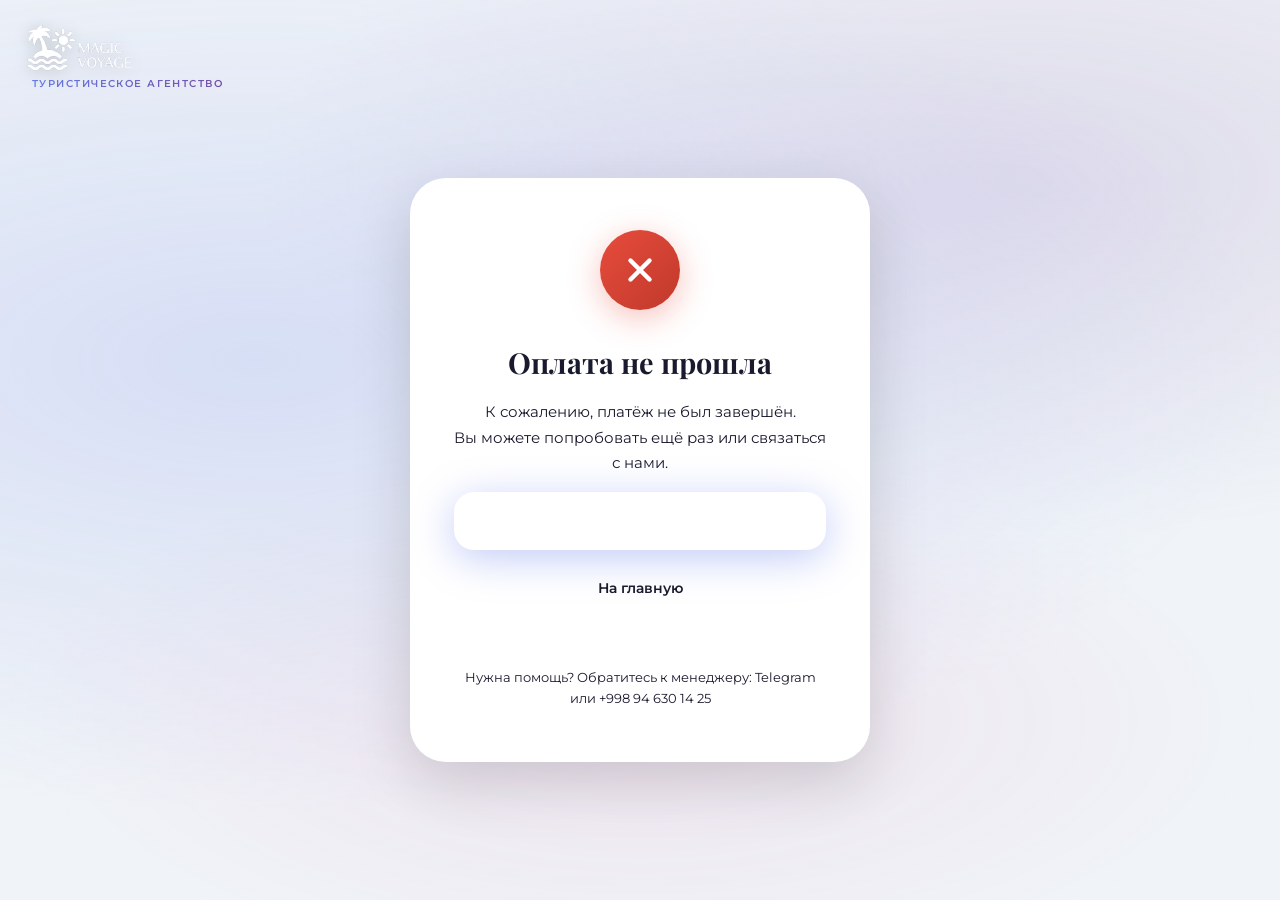
==== payment-fail.html @ 8bb94148 "Created first draft of payment form" ====
<!DOCTYPE html>
<html lang="ru">
<head>
  <meta charset="UTF-8">
  <meta name="viewport" content="width=device-width, initial-scale=1.0">
  <title>Ошибка оплаты — MAGIC VOYAGE</title>
  <link rel="preconnect" href="https://fonts.googleapis.com">
  <link rel="preconnect" href="https://fonts.gstatic.com" crossorigin>
  <link href="https://fonts.googleapis.com/css2?family=Montserrat:wght@400;500;600;700;800&family=Playfair+Display:wght@700&display=swap" rel="stylesheet">
  <link rel="stylesheet" href="style.css">
  <style>
    .result-page {
      min-height: 100vh;
      display: flex;
      align-items: center;
      justify-content: center;
      padding: 100px 16px 60px;
      background: linear-gradient(135deg, var(--color-bg-dark), var(--color-secondary));
    }

    .result-card {
      background: #fff;
      border-radius: var(--radius-xl);
      box-shadow: var(--shadow-lg);
      max-width: 460px;
      width: 100%;
      padding: 52px 44px;
      text-align: center;
    }

    .result-icon {
      width: 80px;
      height: 80px;
      background: linear-gradient(135deg, #e74c3c, #c0392b);
      border-radius: 50%;
      display: flex;
      align-items: center;
      justify-content: center;
      margin: 0 auto 28px;
      box-shadow: 0 8px 32px rgba(231,76,60,0.35);
      animation: popIn 0.5s cubic-bezier(0.175, 0.885, 0.32, 1.275) both;
    }

    @keyframes popIn {
      from { transform: scale(0); opacity: 0; }
      to   { transform: scale(1); opacity: 1; }
    }

    .result-title {
      font-family: var(--font-heading);
      font-size: 1.8rem;
      color: var(--color-secondary-dark);
      margin-bottom: 12px;
    }

    .result-text {
      color: var(--color-text-light);
      font-size: 0.95rem;
      line-height: 1.7;
      margin-bottom: 16px;
    }

    /* Блок с сообщением об ошибке из URL-параметра */
    .error-message {
      background: #fff5f5;
      border: 1px solid #fcc;
      border-radius: var(--radius-sm);
      padding: 12px 16px;
      font-size: 0.85rem;
      color: #c0392b;
      margin-bottom: 28px;
      display: none; /* показываем через JS если есть ?msg= */
    }

    .result-actions {
      display: flex;
      flex-direction: column;
      gap: 12px;
    }

    .btn-primary {
      display: inline-flex;
      align-items: center;
      justify-content: center;
      gap: 8px;
      padding: 16px 28px;
      background: linear-gradient(135deg, var(--color-primary), var(--color-primary-dark));
      color: #fff;
      font-family: var(--font-body);
      font-size: 0.95rem;
      font-weight: 700;
      border-radius: var(--radius-md);
      text-decoration: none;
      box-shadow: var(--shadow-glow);
      transition: transform var(--transition), box-shadow var(--transition);
    }

    .btn-primary:hover {
      transform: translateY(-2px);
      box-shadow: 0 12px 40px rgba(59,159,216,0.4);
    }

    .btn-secondary {
      display: inline-block;
      padding: 14px 28px;
      border: 2px solid var(--color-border);
      border-radius: var(--radius-md);
      color: var(--color-text-light);
      font-family: var(--font-body);
      font-size: 0.9rem;
      font-weight: 600;
      text-decoration: none;
      transition: border-color var(--transition), color var(--transition);
    }

    .btn-secondary:hover {
      border-color: var(--color-primary);
      color: var(--color-primary);
    }

    .result-contacts {
      margin-top: 28px;
      padding-top: 24px;
      border-top: 1px solid var(--color-border);
      font-size: 0.8rem;
      color: var(--color-text-light);
    }

    .result-contacts a {
      color: var(--color-primary);
      text-decoration: none;
    }
  </style>
</head>
<body>

  <nav class="nav" id="navbar">
    <div class="container nav__inner">
      <a href="index.html" class="nav__logo">
        <img src="images/egypt2.jpg/logo-1.svg" alt="MAGIC VOYAGE" class="nav__logo-img">
        <div class="nav__logo-sub">Туристическое агентство</div>
      </a>
    </div>
  </nav>

  <main class="result-page">
    <div class="result-card">
      <!-- Иконка ошибки -->
      <div class="result-icon" aria-hidden="true">
        <svg width="38" height="38" viewBox="0 0 24 24" fill="none" stroke="#fff" stroke-width="2.8" stroke-linecap="round" stroke-linejoin="round">
          <line x1="18" y1="6" x2="6" y2="18"></line>
          <line x1="6" y1="6" x2="18" y2="18"></line>
        </svg>
      </div>

      <h1 class="result-title">Оплата не прошла</h1>
      <p class="result-text">
        К сожалению, платёж не был завершён.<br>
        Вы можете попробовать ещё раз или связаться с нами.
      </p>

      <!-- Детали ошибки (если переданы через ?msg=) -->
      <div class="error-message" id="errorMsg"></div>

      <div class="result-actions">
        <a href="payment.html" class="btn-primary">
          <svg width="18" height="18" viewBox="0 0 24 24" fill="none" stroke="currentColor" stroke-width="2.2" stroke-linecap="round" stroke-linejoin="round">
            <polyline points="1 4 1 10 7 10"></polyline>
            <path d="M3.51 15a9 9 0 1 0 .49-3.5"></path>
          </svg>
          Попробовать снова
        </a>
        <a href="index.html" class="btn-secondary">На главную</a>
      </div>

      <div class="result-contacts">
        Нужна помощь? Обратитесь к менеджеру:
        <a href="https://t.me/Luba262">Telegram</a> или
        <a href="tel:+998946301425">+998 94 630 14 25</a>
      </div>
    </div>
  </main>

  <script src="script.js"></script>
  <script>
    // Показываем сообщение об ошибке из URL-параметра ?msg=
    const params = new URLSearchParams(window.location.search);
    const msg    = params.get('msg');
    if (msg) {
      const el = document.getElementById('errorMsg');
      el.textContent = decodeURIComponent(msg);
      el.style.display = 'block';
    }
  </script>
</body>
</html>
---- style.css ----
/* ===== MAGIC VOYAGE - GLASSMORPHISM DESIGN SYSTEM ===== */

/* ===== THEME VARIABLES ===== */
:root {
  /* Light Theme (Default) */
  --bg-primary: #f0f4f8;
  --bg-secondary: #e8eef5;
  --bg-glass: rgba(255, 255, 255, 0.25);
  --bg-glass-strong: rgba(255, 255, 255, 0.4);
  --glass-border: rgba(255, 255, 255, 0.4);
  --glass-shadow: rgba(0, 0, 0, 0.1);

  --text-primary: #1a1a2e;
  --text-secondary: #4a4a6a;
  --text-muted: #6b7280;
  --text-white: #ffffff;

  --accent-primary: #667eea;
  --accent-secondary: #764ba2;
  --accent-gradient: linear-gradient(135deg, #667eea 0%, #764ba2 100%);
  --accent-glow: rgba(102, 126, 234, 0.4);

  --success: #10b981;
  --warning: #f59e0b;
  --error: #ef4444;

  /* Glassmorphism */
  --blur-amount: 20px;
  --blur-light: 10px;

  /* Shadows */
  --shadow-sm: 0 2px 8px rgba(0, 0, 0, 0.06);
  --shadow-md: 0 8px 32px rgba(0, 0, 0, 0.1);
  --shadow-lg: 0 20px 60px rgba(0, 0, 0, 0.15);
  --shadow-glow: 0 8px 40px var(--accent-glow);

  /* Border Radius */
  --radius-sm: 12px;
  --radius-md: 20px;
  --radius-lg: 28px;
  --radius-xl: 36px;
  --radius-full: 9999px;

  /* Transitions */
  --transition-fast: 0.2s cubic-bezier(0.4, 0, 0.2, 1);
  --transition: 0.3s cubic-bezier(0.4, 0, 0.2, 1);
  --transition-slow: 0.5s cubic-bezier(0.4, 0, 0.2, 1);
  --transition-bounce: 0.5s cubic-bezier(0.34, 1.56, 0.64, 1);

  /* Typography */
  --font-heading: 'Playfair Display', Georgia, serif;
  --font-body: 'Montserrat', -apple-system, BlinkMacSystemFont, sans-serif;

  /* Mesh gradient colors for hero */
  --mesh-1: rgba(102, 126, 234, 0.3);
  --mesh-2: rgba(118, 75, 162, 0.25);
  --mesh-3: rgba(236, 72, 153, 0.15);
}

/* Dark Theme */
[data-theme="dark"] {
  --bg-primary: #0f0f1a;
  --bg-secondary: #1a1a2e;
  --bg-glass: rgba(255, 255, 255, 0.08);
  --bg-glass-strong: rgba(255, 255, 255, 0.12);
  --glass-border: rgba(255, 255, 255, 0.15);
  --glass-shadow: rgba(0, 0, 0, 0.3);

  --text-primary: #ffffff;
  --text-secondary: #b8b8d0;
  --text-muted: #8888a0;

  --shadow-sm: 0 2px 8px rgba(0, 0, 0, 0.2);
  --shadow-md: 0 8px 32px rgba(0, 0, 0, 0.3);
  --shadow-lg: 0 20px 60px rgba(0, 0, 0, 0.4);

  --mesh-1: rgba(102, 126, 234, 0.2);
  --mesh-2: rgba(118, 75, 162, 0.15);
  --mesh-3: rgba(236, 72, 153, 0.1);
}

/* Theme transition */
*, *::before, *::after {
  transition: background-color 0.4s ease, border-color 0.4s ease, box-shadow 0.4s ease;
}

/* ===== RESET & BASE ===== */
*, *::before, *::after {
  box-sizing: border-box;
  margin: 0;
  padding: 0;
}

html {
  scroll-behavior: smooth;
  font-size: 16px;
  overflow-x: hidden;
}

body {
  font-family: var(--font-body);
  color: var(--text-primary);
  background: var(--bg-primary);
  line-height: 1.7;
  overflow-x: hidden;
  -webkit-font-smoothing: antialiased;
  -moz-osx-font-smoothing: grayscale;
}

/* Animated gradient background */
body::before {
  content: '';
  position: fixed;
  top: 0;
  left: 0;
  right: 0;
  bottom: 0;
  background:
    radial-gradient(ellipse 80% 50% at 20% 40%, var(--mesh-1), transparent),
    radial-gradient(ellipse 60% 40% at 80% 20%, var(--mesh-2), transparent),
    radial-gradient(ellipse 50% 30% at 50% 80%, var(--mesh-3), transparent);
  pointer-events: none;
  z-index: -1;
  opacity: 0.6;
}

img {
  max-width: 100%;
  height: auto;
  display: block;
}

a {
  color: inherit;
  text-decoration: none;
}

ul, ol {
  list-style: none;
}

.container {
  width: 100%;
  max-width: 1280px;
  margin: 0 auto;
  padding: 0 1.5rem;
}

/* ===== GLASSMORPHISM COMPONENTS ===== */
.glass {
  background: var(--bg-glass);
  backdrop-filter: blur(var(--blur-amount));
  -webkit-backdrop-filter: blur(var(--blur-amount));
  border: 1px solid var(--glass-border);
  box-shadow: 0 8px 32px var(--glass-shadow);
}

.glass-card {
  background: var(--bg-glass);
  backdrop-filter: blur(var(--blur-amount));
  -webkit-backdrop-filter: blur(var(--blur-amount));
  border: 1px solid var(--glass-border);
  border-radius: var(--radius-lg);
  box-shadow: 0 8px 32px var(--glass-shadow);
  transition: transform var(--transition), box-shadow var(--transition);
}

.glass-card:hover {
  transform: translateY(-8px);
  box-shadow: 0 20px 60px var(--glass-shadow);
}

.glass-strong {
  background: var(--bg-glass-strong);
  backdrop-filter: blur(var(--blur-amount));
  -webkit-backdrop-filter: blur(var(--blur-amount));
  border: 1px solid var(--glass-border);
}

/* ===== ANIMATIONS ===== */
@keyframes fadeInUp {
  from { opacity: 0; transform: translateY(40px); }
  to { opacity: 1; transform: translateY(0); }
}

@keyframes fadeInDown {
  from { opacity: 0; transform: translateY(-40px); }
  to { opacity: 1; transform: translateY(0); }
}

@keyframes fadeInLeft {
  from { opacity: 0; transform: translateX(-40px); }
  to { opacity: 1; transform: translateX(0); }
}

@keyframes fadeInRight {
  from { opacity: 0; transform: translateX(40px); }
  to { opacity: 1; transform: translateX(0); }
}

@keyframes scaleIn {
  from { opacity: 0; transform: scale(0.85); }
  to { opacity: 1; transform: scale(1); }
}

@keyframes float {
  0%, 100% { transform: translateY(0) rotate(0deg); }
  50% { transform: translateY(-20px) rotate(2deg); }
}

@keyframes floatReverse {
  0%, 100% { transform: translateY(0) rotate(0deg); }
  50% { transform: translateY(-15px) rotate(-2deg); }
}

@keyframes pulse {
  0%, 100% { transform: scale(1); opacity: 1; }
  50% { transform: scale(1.05); opacity: 0.8; }
}

@keyframes shimmer {
  0% { background-position: -200% center; }
  100% { background-position: 200% center; }
}

@keyframes rotate {
  from { transform: rotate(0deg); }
  to { transform: rotate(360deg); }
}

@keyframes gradientShift {
  0%, 100% { background-position: 0% 50%; }
  50% { background-position: 100% 50%; }
}

@keyframes borderGlow {
  0%, 100% { border-color: rgba(102, 126, 234, 0.3); }
  50% { border-color: rgba(118, 75, 162, 0.5); }
}

/* Reveal animations */
.reveal {
  opacity: 0;
  transform: translateY(50px);
  transition: opacity 0.8s cubic-bezier(0.4, 0, 0.2, 1), transform 0.8s cubic-bezier(0.4, 0, 0.2, 1);
}

.reveal.visible {
  opacity: 1;
  transform: translateY(0);
}

.reveal-left {
  opacity: 0;
  transform: translateX(-50px);
  transition: opacity 0.8s ease, transform 0.8s ease;
}

.reveal-left.visible {
  opacity: 1;
  transform: translateX(0);
}

.reveal-right {
  opacity: 0;
  transform: translateX(50px);
  transition: opacity 0.8s ease, transform 0.8s ease;
}

.reveal-right.visible {
  opacity: 1;
  transform: translateX(0);
}

.reveal-scale {
  opacity: 0;
  transform: scale(0.8);
  transition: opacity 0.8s ease, transform 0.8s ease;
}

.reveal-scale.visible {
  opacity: 1;
  transform: scale(1);
}

/* Stagger children animation */
.stagger-children .reveal:nth-child(1) { transition-delay: 0.1s; }
.stagger-children .reveal:nth-child(2) { transition-delay: 0.2s; }
.stagger-children .reveal:nth-child(3) { transition-delay: 0.3s; }
.stagger-children .reveal:nth-child(4) { transition-delay: 0.4s; }
.stagger-children .reveal:nth-child(5) { transition-delay: 0.5s; }
.stagger-children .reveal:nth-child(6) { transition-delay: 0.6s; }

@media (prefers-reduced-motion: reduce) {
  .reveal, .reveal-left, .reveal-right, .reveal-scale {
    opacity: 1;
    transform: none;
    transition: none;
  }
  *, *::before, *::after {
    animation-duration: 0.01ms !important;
    transition-duration: 0.01ms !important;
  }
}

/* ===== NAVIGATION ===== */
.nav {
  position: fixed;
  top: 0;
  left: 0;
  right: 0;
  z-index: 1000;
  padding: 1rem 0;
  padding-top: calc(1rem + env(safe-area-inset-top, 0px));
  transition: all var(--transition);
}

.nav.scrolled {
  background: var(--bg-glass);
  backdrop-filter: blur(var(--blur-amount));
  -webkit-backdrop-filter: blur(var(--blur-amount));
  border-bottom: 1px solid var(--glass-border);
  box-shadow: 0 4px 30px var(--glass-shadow);
  padding: 0.75rem 0;
  padding-top: calc(0.75rem + env(safe-area-inset-top, 0px));
}

.nav__inner {
  display: flex;
  align-items: center;
  justify-content: space-between;
  gap: 2rem;
}

.nav__logo {
  display: flex;
  flex-direction: column;
  align-items: flex-start;
  z-index: 1001;
  transition: transform var(--transition);
}

.nav__logo:hover {
  transform: scale(1.02);
}

.nav__logo-img {
  width: 120px;
  object-fit: contain;
  filter: drop-shadow(0 2px 8px rgba(0, 0, 0, 0.2));
}

.nav__logo-sub {
  margin-left: 8px;
  font-size: 0.6rem;
  font-weight: 600;
  letter-spacing: 0.15em;
  text-transform: uppercase;
  background: var(--accent-gradient);
  -webkit-background-clip: text;
  -webkit-text-fill-color: transparent;
  background-clip: text;
}

.nav__links {
  display: none;
  align-items: center;
  gap: 2.5rem;
}

.nav__link {
  position: relative;
  font-size: 0.9rem;
  font-weight: 600;
  color: var(--text-white);
  letter-spacing: 0.02em;
  padding: 0.5rem 0;
  transition: color var(--transition);
}

.nav.scrolled .nav__link {
  color: var(--text-primary);
}

.nav__link::after {
  content: '';
  position: absolute;
  bottom: 0;
  left: 0;
  width: 0;
  height: 2px;
  background: var(--accent-gradient);
  border-radius: 2px;
  transition: width var(--transition);
}

.nav__link:hover::after {
  width: 100%;
}

.nav__link:hover {
  color: var(--accent-primary);
}

/* Theme Toggle */
.theme-toggle {
  display: flex;
  align-items: center;
  justify-content: center;
  width: 44px;
  height: 44px;
  background: var(--bg-glass);
  backdrop-filter: blur(var(--blur-light));
  -webkit-backdrop-filter: blur(var(--blur-light));
  border: 1px solid var(--glass-border);
  border-radius: var(--radius-full);
  cursor: pointer;
  transition: all var(--transition);
  color: var(--text-white);
}

.nav.scrolled .theme-toggle {
  color: var(--text-primary);
}

.theme-toggle:hover {
  transform: scale(1.1) rotate(15deg);
  background: var(--accent-gradient);
  color: var(--text-white);
  border-color: transparent;
}

.theme-toggle svg {
  width: 22px;
  height: 22px;
  transition: transform var(--transition);
}

.theme-toggle:hover svg {
  transform: rotate(-15deg);
}

.theme-toggle .icon-sun,
.theme-toggle .icon-moon {
  position: absolute;
  transition: opacity var(--transition), transform var(--transition);
}

[data-theme="dark"] .theme-toggle .icon-sun {
  opacity: 1;
  transform: rotate(0deg);
}

[data-theme="dark"] .theme-toggle .icon-moon {
  opacity: 0;
  transform: rotate(90deg);
}

.theme-toggle .icon-sun {
  opacity: 0;
  transform: rotate(-90deg);
}

.theme-toggle .icon-moon {
  opacity: 1;
  transform: rotate(0deg);
}

/* CTA Button */
.nav__cta {
  display: none;
  padding: 0.75rem 1.75rem;
  background: var(--accent-gradient);
  color: var(--text-white) !important;
  border-radius: var(--radius-full);
  font-weight: 700;
  font-size: 0.85rem;
  box-shadow: var(--shadow-glow);
  transition: all var(--transition);
}

.nav__cta:hover {
  transform: translateY(-2px) scale(1.02);
  box-shadow: 0 12px 40px var(--accent-glow);
}

.nav__cta::after {
  display: none !important;
}

/* Burger Menu */
.nav__burger {
  display: flex;
  flex-direction: column;
  justify-content: center;
  gap: 6px;
  width: 44px;
  height: 44px;
  cursor: pointer;
  z-index: 1001;
  background: var(--bg-glass);
  backdrop-filter: blur(var(--blur-light));
  -webkit-backdrop-filter: blur(var(--blur-light));
  border: 1px solid var(--glass-border);
  border-radius: var(--radius-sm);
  padding: 10px;
  transition: all var(--transition);
}

.nav__burger:hover {
  background: var(--bg-glass-strong);
}

.nav__burger-line {
  width: 100%;
  height: 2px;
  border-radius: 2px;
  background: var(--text-white);
  transition: all var(--transition);
}

.nav.scrolled .nav__burger-line {
  background: var(--text-primary);
}

.nav__burger.active .nav__burger-line {
  background: var(--text-white);
}

.nav__burger.active .nav__burger-line:nth-child(1) {
  transform: rotate(45deg) translate(6px, 6px);
}

.nav__burger.active .nav__burger-line:nth-child(2) {
  opacity: 0;
  transform: translateX(10px);
}

.nav__burger.active .nav__burger-line:nth-child(3) {
  transform: rotate(-45deg) translate(6px, -6px);
}

/* Mobile Menu */
body.menu-open {
  overflow: hidden;
  position: fixed;
  width: 100%;
  height: 100%;
}

.nav__mobile-menu {
  position: fixed;
  top: 0;
  left: 0;
  width: 100%;
  height: 100vh;
  height: 100dvh;
  background: linear-gradient(135deg, var(--bg-secondary) 0%, var(--bg-primary) 100%);
  display: flex;
  flex-direction: column;
  justify-content: center;
  align-items: center;
  gap: 1.5rem;
  padding-top: calc(100px + env(safe-area-inset-top, 0px));
  padding-bottom: calc(40px + env(safe-area-inset-bottom, 0px));
  transform: translateX(100%);
  transition: transform 0.5s cubic-bezier(0.77, 0, 0.175, 1);
  z-index: 999;
  overflow-y: auto;
}

.nav__mobile-menu::before {
  content: '';
  position: absolute;
  top: 0;
  left: 0;
  right: 0;
  bottom: 0;
  background:
    radial-gradient(ellipse 80% 50% at 20% 40%, var(--mesh-1), transparent),
    radial-gradient(ellipse 60% 40% at 80% 60%, var(--mesh-2), transparent);
  opacity: 0.5;
  pointer-events: none;
}

.nav__mobile-menu.open {
  transform: translateX(0);
}

.nav__mobile-link {
  position: relative;
  font-size: 1.8rem;
  font-weight: 700;
  color: var(--text-primary);
  padding: 0.75rem 2rem;
  border-radius: var(--radius-md);
  opacity: 0;
  transform: translateY(20px);
  transition: all var(--transition);
}

.nav__mobile-link::after {
  content: '';
  position: absolute;
  bottom: 0.5rem;
  left: 2rem;
  right: 2rem;
  height: 3px;
  background: var(--accent-gradient);
  border-radius: 2px;
  transform: scaleX(0);
  transition: transform var(--transition);
}

.nav__mobile-link:hover::after {
  transform: scaleX(1);
}

.nav__mobile-menu.open .nav__mobile-link {
  opacity: 1;
  transform: translateY(0);
}

.nav__mobile-menu.open .nav__mobile-link:nth-child(1) { transition-delay: 0.1s; }
.nav__mobile-menu.open .nav__mobile-link:nth-child(2) { transition-delay: 0.15s; }
.nav__mobile-menu.open .nav__mobile-link:nth-child(3) { transition-delay: 0.2s; }
.nav__mobile-menu.open .nav__mobile-link:nth-child(4) { transition-delay: 0.25s; }
.nav__mobile-menu.open .nav__mobile-link:nth-child(5) { transition-delay: 0.3s; }
.nav__mobile-menu.open .nav__mobile-link:nth-child(6) { transition-delay: 0.35s; }
.nav__mobile-menu.open .nav__mobile-link:nth-child(7) { transition-delay: 0.4s; }

/* ===== HERO SECTION ===== */
.hero {
  position: relative;
  min-height: 100vh;
  min-height: 100dvh;
  display: flex;
  align-items: center;
  justify-content: center;
  padding: calc(120px + env(safe-area-inset-top, 0px)) 1.5rem 80px;
  overflow: hidden;
}

/* Animated mesh gradient background */
.hero__bg {
  position: absolute;
  inset: 0;
  background:
    linear-gradient(135deg, rgba(15, 15, 26, 0.9) 0%, rgba(26, 26, 46, 0.8) 50%, rgba(102, 126, 234, 0.4) 100%),
    url('images/hero-bg.jpg') center/cover no-repeat;
  z-index: -2;
}

.hero__mesh {
  position: absolute;
  inset: 0;
  background:
    radial-gradient(ellipse 100% 60% at 0% 0%, rgba(102, 126, 234, 0.3), transparent 50%),
    radial-gradient(ellipse 80% 50% at 100% 20%, rgba(118, 75, 162, 0.25), transparent 50%),
    radial-gradient(ellipse 60% 40% at 50% 100%, rgba(236, 72, 153, 0.2), transparent 50%),
    radial-gradient(ellipse 40% 30% at 80% 80%, rgba(59, 130, 246, 0.15), transparent 40%);
  z-index: -1;
  animation: gradientShift 15s ease infinite;
  background-size: 200% 200%;
}

/* Floating particles */
.hero__particles {
  position: absolute;
  inset: 0;
  overflow: hidden;
  pointer-events: none;
  z-index: 1;
}

.hero__particle {
  position: absolute;
  border-radius: 50%;
  background: rgba(255, 255, 255, 0.15);
  backdrop-filter: blur(2px);
  animation: float 8s ease-in-out infinite;
}

.hero__particle:nth-child(1) { width: 80px; height: 80px; top: 15%; left: 10%; animation-delay: 0s; animation-duration: 10s; }
.hero__particle:nth-child(2) { width: 120px; height: 120px; top: 60%; left: 85%; animation-delay: 2s; animation-duration: 12s; }
.hero__particle:nth-child(3) { width: 60px; height: 60px; top: 35%; left: 50%; animation-delay: 1s; animation-duration: 9s; }
.hero__particle:nth-child(4) { width: 100px; height: 100px; top: 75%; left: 25%; animation-delay: 3s; animation-duration: 11s; }
.hero__particle:nth-child(5) { width: 140px; height: 140px; top: 10%; left: 75%; animation-delay: 1.5s; animation-duration: 13s; }
.hero__particle:nth-child(6) { width: 90px; height: 90px; top: 80%; left: 60%; animation-delay: 2.5s; animation-duration: 10s; }

/* Hero content */
.hero__content {
  position: relative;
  z-index: 2;
  max-width: 900px;
  text-align: center;
}

.hero__badge {
  display: inline-flex;
  align-items: center;
  gap: 0.75rem;
  padding: 0.75rem 1.5rem;
  background: var(--bg-glass);
  backdrop-filter: blur(var(--blur-light));
  -webkit-backdrop-filter: blur(var(--blur-light));
  border: 1px solid var(--glass-border);
  border-radius: var(--radius-full);
  color: var(--text-white);
  font-size: 0.85rem;
  font-weight: 600;
  letter-spacing: 0.05em;
  margin-bottom: 2rem;
  animation: fadeInDown 1s ease forwards;
}

.hero__badge svg {
  width: 20px;
  height: 20px;
  color: #fbbf24;
}

.hero__title {
  font-family: var(--font-heading);
  font-size: clamp(2.5rem, 8vw, 5rem);
  font-weight: 900;
  color: var(--text-white);
  line-height: 1.1;
  margin-bottom: 1.5rem;
  animation: fadeInUp 1s ease 0.2s both;
}

.hero__title-accent {
  background: linear-gradient(135deg, #a5b4fc, #c4b5fd, #f0abfc);
  -webkit-background-clip: text;
  -webkit-text-fill-color: transparent;
  background-clip: text;
}

.hero__subtitle {
  font-size: clamp(1rem, 2.5vw, 1.3rem);
  color: rgba(255, 255, 255, 0.85);
  max-width: 650px;
  margin: 0 auto 3rem;
  line-height: 1.8;
  animation: fadeInUp 1s ease 0.4s both;
}

.hero__buttons {
  display: flex;
  flex-direction: column;
  gap: 1rem;
  align-items: center;
  animation: fadeInUp 1s ease 0.6s both;
}

/* Buttons */
.btn {
  display: inline-flex;
  align-items: center;
  justify-content: center;
  gap: 0.75rem;
  padding: 1rem 2.5rem;
  font-family: var(--font-body);
  font-size: 1rem;
  font-weight: 700;
  border: none;
  border-radius: var(--radius-full);
  cursor: pointer;
  transition: all var(--transition);
  text-align: center;
  white-space: nowrap;
}

.btn svg {
  width: 20px;
  height: 20px;
}

.btn--primary {
  background: var(--accent-gradient);
  color: var(--text-white);
  box-shadow: var(--shadow-glow);
}

.btn--primary:hover {
  transform: translateY(-4px) scale(1.02);
  box-shadow: 0 15px 50px var(--accent-glow);
}

.btn--glass {
  background: var(--bg-glass);
  backdrop-filter: blur(var(--blur-light));
  -webkit-backdrop-filter: blur(var(--blur-light));
  color: var(--text-white);
  border: 1px solid var(--glass-border);
}

.btn--glass:hover {
  background: var(--bg-glass-strong);
  transform: translateY(-4px);
  border-color: rgba(255, 255, 255, 0.5);
}

/* Floating destination cards preview */
.hero__floating-cards {
  position: absolute;
  bottom: 80px;
  left: 50%;
  transform: translateX(-50%);
  display: flex;
  gap: 1.5rem;
  z-index: 3;
  animation: fadeInUp 1s ease 0.8s both;
}

.hero__floating-card {
  width: 140px;
  height: 180px;
  background: var(--bg-glass);
  backdrop-filter: blur(var(--blur-amount));
  -webkit-backdrop-filter: blur(var(--blur-amount));
  border: 1px solid var(--glass-border);
  border-radius: var(--radius-md);
  overflow: hidden;
  transition: all var(--transition);
  animation: float 6s ease-in-out infinite;
}

.hero__floating-card:nth-child(1) { animation-delay: 0s; }
.hero__floating-card:nth-child(2) { animation-delay: 0.5s; animation-name: floatReverse; }
.hero__floating-card:nth-child(3) { animation-delay: 1s; }

.hero__floating-card:hover {
  transform: translateY(-10px) scale(1.05);
  box-shadow: 0 20px 40px rgba(0, 0, 0, 0.3);
}

.hero__floating-card img {
  width: 100%;
  height: 100px;
  object-fit: cover;
}

.hero__floating-card-content {
  padding: 0.75rem;
  text-align: center;
}

.hero__floating-card-title {
  font-size: 0.8rem;
  font-weight: 700;
  color: var(--text-white);
  margin-bottom: 0.25rem;
}

.hero__floating-card-rating {
  font-size: 0.7rem;
  color: #fbbf24;
}

/* Scroll indicator */
.hero__scroll {
  position: absolute;
  bottom: 30px;
  left: 50%;
  transform: translateX(-50%);
  display: flex;
  flex-direction: column;
  align-items: center;
  gap: 0.5rem;
  color: var(--text-white);
  opacity: 0.7;
  animation: pulse 2s ease-in-out infinite;
  z-index: 10;
}

.hero__scroll-mouse {
  width: 24px;
  height: 38px;
  border: 2px solid currentColor;
  border-radius: 12px;
  position: relative;
}

.hero__scroll-mouse::after {
  content: '';
  position: absolute;
  top: 8px;
  left: 50%;
  transform: translateX(-50%);
  width: 4px;
  height: 8px;
  background: currentColor;
  border-radius: 2px;
  animation: fadeInUp 1.5s ease-in-out infinite;
}

/* ===== SECTION COMMON ===== */
.section {
  padding: 5rem 0;
  position: relative;
}

.section--glass {
  background: var(--bg-glass);
  backdrop-filter: blur(var(--blur-light));
  -webkit-backdrop-filter: blur(var(--blur-light));
}

.section__header {
  text-align: center;
  max-width: 700px;
  margin: 0 auto 4rem;
}

.section__tag {
  display: inline-flex;
  align-items: center;
  gap: 0.5rem;
  font-size: 0.85rem;
  font-weight: 700;
  background: var(--accent-gradient);
  -webkit-background-clip: text;
  -webkit-text-fill-color: transparent;
  background-clip: text;
  text-transform: uppercase;
  letter-spacing: 0.1em;
  margin-bottom: 1rem;
}

.section__tag svg {
  width: 18px;
  height: 18px;
  color: var(--accent-primary);
}

.section__title {
  font-family: var(--font-heading);
  font-size: clamp(2rem, 5vw, 3.5rem);
  font-weight: 900;
  color: var(--text-primary);
  line-height: 1.15;
  margin-bottom: 1rem;
}

.section__subtitle {
  font-size: clamp(1rem, 2vw, 1.15rem);
  color: var(--text-secondary);
  line-height: 1.7;
}

/* ===== TRUST BAR - Circular Progress ===== */
.trust-bar {
  padding: 4rem 0;
  background: var(--bg-glass);
  backdrop-filter: blur(var(--blur-light));
  -webkit-backdrop-filter: blur(var(--blur-light));
  border-top: 1px solid var(--glass-border);
  border-bottom: 1px solid var(--glass-border);
}

.trust-bar__inner {
  display: grid;
  grid-template-columns: repeat(2, 1fr);
  gap: 2rem;
}

.trust-bar__item {
  display: flex;
  flex-direction: column;
  align-items: center;
  gap: 1rem;
  text-align: center;
}

.trust-bar__circle {
  position: relative;
  width: 100px;
  height: 100px;
}

.trust-bar__circle svg {
  width: 100%;
  height: 100%;
  transform: rotate(-90deg);
}

.trust-bar__circle-bg {
  fill: none;
  stroke: var(--bg-secondary);
  stroke-width: 6;
}

.trust-bar__circle-progress {
  fill: none;
  stroke: url(#gradient);
  stroke-width: 6;
  stroke-linecap: round;
  stroke-dasharray: 283;
  stroke-dashoffset: 283;
  transition: stroke-dashoffset 2s ease-out;
}

.trust-bar__number {
  position: absolute;
  top: 50%;
  left: 50%;
  transform: translate(-50%, -50%);
  font-family: var(--font-heading);
  font-size: 1.8rem;
  font-weight: 900;
  background: var(--accent-gradient);
  -webkit-background-clip: text;
  -webkit-text-fill-color: transparent;
  background-clip: text;
}

.trust-bar__label {
  font-size: 0.85rem;
  font-weight: 600;
  color: var(--text-secondary);
  text-transform: uppercase;
  letter-spacing: 0.05em;
}

/* ===== ABOUT - Bento Grid ===== */
.about__bento {
  display: grid;
  grid-template-columns: 1fr;
  gap: 1.5rem;
}

.bento-card {
  background: var(--bg-glass);
  backdrop-filter: blur(var(--blur-amount));
  -webkit-backdrop-filter: blur(var(--blur-amount));
  border: 1px solid var(--glass-border);
  border-radius: var(--radius-lg);
  padding: 2rem;
  transition: all var(--transition);
  overflow: hidden;
  position: relative;
}

.bento-card::before {
  content: '';
  position: absolute;
  top: 0;
  left: 0;
  right: 0;
  height: 4px;
  background: var(--accent-gradient);
  transform: scaleX(0);
  transform-origin: left;
  transition: transform var(--transition);
}

.bento-card:hover::before {
  transform: scaleX(1);
}

.bento-card:hover {
  transform: translateY(-8px);
  box-shadow: var(--shadow-lg);
  border-color: var(--accent-primary);
}

.bento-card--large {
  grid-column: span 1;
}

.bento-card--image {
  padding: 0;
  min-height: 300px;
}

.bento-card--image img {
  width: 100%;
  height: 100%;
  object-fit: cover;
  transition: transform 0.6s ease;
}

.bento-card--image:hover img {
  transform: scale(1.05);
}

.bento-card--image .bento-card__badge {
  position: absolute;
  bottom: 1.5rem;
  left: 1.5rem;
  background: var(--bg-glass-strong);
  backdrop-filter: blur(var(--blur-light));
  -webkit-backdrop-filter: blur(var(--blur-light));
  padding: 0.75rem 1.25rem;
  border-radius: var(--radius-md);
  color: var(--text-white);
  font-weight: 700;
  font-size: 0.9rem;
  display: flex;
  align-items: center;
  gap: 0.5rem;
}

.bento-card__icon {
  width: 56px;
  height: 56px;
  background: var(--accent-gradient);
  border-radius: var(--radius-md);
  display: flex;
  align-items: center;
  justify-content: center;
  margin-bottom: 1.5rem;
  color: var(--text-white);
  transition: transform var(--transition-bounce);
}

.bento-card:hover .bento-card__icon {
  transform: scale(1.1) rotate(5deg);
}

.bento-card__icon svg {
  width: 28px;
  height: 28px;
}

.bento-card__title {
  font-family: var(--font-heading);
  font-size: 1.3rem;
  font-weight: 800;
  color: var(--text-primary);
  margin-bottom: 0.75rem;
}

.bento-card__text {
  font-size: 0.95rem;
  color: var(--text-secondary);
  line-height: 1.7;
}

/* ===== SERVICES - Horizontal Scroll Carousel ===== */
.services-section {
  overflow: hidden;
  padding: 5rem 0;
}

.services__scroll-wrapper {
  position: relative;
}

.services__scroll {
  display: flex;
  gap: 1.5rem;
  overflow-x: auto;
  scroll-snap-type: x mandatory;
  scrollbar-width: none;
  -ms-overflow-style: none;
  padding: 1rem 1.5rem 2rem;
}

.services__scroll::-webkit-scrollbar {
  display: none;
}

.service-card {
  flex: 0 0 300px;
  scroll-snap-align: start;
  background: var(--bg-glass);
  backdrop-filter: blur(var(--blur-amount));
  -webkit-backdrop-filter: blur(var(--blur-amount));
  border: 1px solid var(--glass-border);
  border-radius: var(--radius-lg);
  padding: 2rem;
  transition: all var(--transition);
  position: relative;
  overflow: hidden;
  transform-style: preserve-3d;
  perspective: 1000px;
}

.service-card::before {
  content: '';
  position: absolute;
  top: -50%;
  left: -50%;
  width: 200%;
  height: 200%;
  background: radial-gradient(circle, var(--accent-primary) 0%, transparent 70%);
  opacity: 0;
  transition: opacity var(--transition);
  pointer-events: none;
}

.service-card:hover::before {
  opacity: 0.05;
}

.service-card:hover {
  transform: translateY(-10px) rotateX(5deg);
  box-shadow: 0 30px 60px var(--glass-shadow);
  border-color: var(--accent-primary);
}

.service-card__icon {
  width: 64px;
  height: 64px;
  background: var(--accent-gradient);
  border-radius: var(--radius-md);
  display: flex;
  align-items: center;
  justify-content: center;
  margin-bottom: 1.5rem;
  color: var(--text-white);
  transition: all var(--transition-bounce);
  box-shadow: 0 8px 20px var(--accent-glow);
}

.service-card:hover .service-card__icon {
  transform: scale(1.15) rotate(-5deg);
}

.service-card__icon svg {
  width: 32px;
  height: 32px;
}

.service-card__title {
  font-family: var(--font-heading);
  font-size: 1.25rem;
  font-weight: 800;
  color: var(--text-primary);
  margin-bottom: 0.75rem;
}

.service-card__text {
  font-size: 0.95rem;
  color: var(--text-secondary);
  line-height: 1.7;
}

/* Scroll indicators */
.services__scroll-nav {
  display: flex;
  justify-content: center;
  gap: 0.75rem;
  margin-top: 1.5rem;
}

.services__scroll-dot {
  width: 12px;
  height: 12px;
  border-radius: 50%;
  background: var(--bg-glass-strong);
  border: 1px solid var(--glass-border);
  cursor: pointer;
  transition: all var(--transition);
}

.services__scroll-dot.active,
.services__scroll-dot:hover {
  background: var(--accent-gradient);
  transform: scale(1.2);
}

/* ===== WHY US - Timeline ===== */
.why-us-section {
  background: var(--bg-secondary);
  padding: 5rem 0;
}

.timeline {
  position: relative;
  max-width: 800px;
  margin: 0 auto;
  padding-left: 60px;
}

.timeline::before {
  content: '';
  position: absolute;
  left: 24px;
  top: 0;
  bottom: 0;
  width: 2px;
  background: linear-gradient(to bottom, var(--accent-primary), var(--accent-secondary));
}

.timeline-item {
  position: relative;
  margin-bottom: 3rem;
  padding-left: 2rem;
}

.timeline-item:last-child {
  margin-bottom: 0;
}

.timeline-item__marker {
  position: absolute;
  left: -36px;
  top: 0;
  width: 50px;
  height: 50px;
  background: var(--accent-gradient);
  border-radius: 50%;
  display: flex;
  align-items: center;
  justify-content: center;
  color: var(--text-white);
  font-family: var(--font-heading);
  font-weight: 900;
  font-size: 1.1rem;
  box-shadow: 0 8px 20px var(--accent-glow);
  z-index: 1;
  transition: all var(--transition-bounce);
}

.timeline-item:hover .timeline-item__marker {
  transform: scale(1.15);
  box-shadow: 0 12px 30px var(--accent-glow);
}

.timeline-item__content {
  background: var(--bg-glass);
  backdrop-filter: blur(var(--blur-amount));
  -webkit-backdrop-filter: blur(var(--blur-amount));
  border: 1px solid var(--glass-border);
  border-radius: var(--radius-lg);
  padding: 1.75rem;
  transition: all var(--transition);
}

.timeline-item:hover .timeline-item__content {
  transform: translateX(10px);
  box-shadow: var(--shadow-lg);
  border-color: var(--accent-primary);
}

.timeline-item__title {
  font-size: 1.15rem;
  font-weight: 700;
  color: var(--text-primary);
  margin-bottom: 0.5rem;
}

.timeline-item__text {
  font-size: 0.95rem;
  color: var(--text-secondary);
  line-height: 1.7;
}

/* Animated connecting line */
.timeline-item__line {
  position: absolute;
  left: -12px;
  top: 50px;
  width: 40px;
  height: 2px;
  background: var(--glass-border);
  transform-origin: left;
  transition: all var(--transition);
}

.timeline-item:hover .timeline-item__line {
  background: var(--accent-primary);
  width: 50px;
}

/* ===== GALLERY - Masonry with 3D Tilt ===== */
.gallery-section {
  padding: 5rem 0;
  overflow: hidden;
}

.gallery__grid {
  display: grid;
  grid-template-columns: repeat(2, 1fr);
  gap: 1rem;
}

.gallery__item {
  position: relative;
  border-radius: var(--radius-lg);
  overflow: hidden;
  cursor: pointer;
  height: 200px;
  transition: all var(--transition);
  transform-style: preserve-3d;
}

.gallery__item--wide {
  grid-column: span 2;
  height: 250px;
}

.gallery__item--tall {
  grid-row: span 2;
  height: auto;
}

.gallery__item img {
  width: 100%;
  height: 100%;
  object-fit: cover;
  transition: transform 0.6s ease;
}

.gallery__item:hover img {
  transform: scale(1.1);
}

.gallery__item::before {
  content: '';
  position: absolute;
  inset: 0;
  background: linear-gradient(to top, rgba(15, 15, 26, 0.8) 0%, transparent 60%);
  opacity: 0;
  transition: opacity var(--transition);
  z-index: 1;
}

.gallery__item:hover::before {
  opacity: 1;
}

.gallery__overlay {
  position: absolute;
  bottom: 0;
  left: 0;
  right: 0;
  padding: 1.5rem;
  z-index: 2;
  transform: translateY(20px);
  opacity: 0;
  transition: all var(--transition);
}

.gallery__item:hover .gallery__overlay {
  transform: translateY(0);
  opacity: 1;
}

.gallery__overlay span {
  display: flex;
  align-items: center;
  gap: 0.5rem;
  color: var(--text-white);
  font-weight: 700;
  font-size: 1rem;
}

.gallery__overlay svg {
  width: 20px;
  height: 20px;
}

/* ===== DESTINATIONS - Filterable Grid ===== */
.destinations-section {
  padding: 5rem 0;
}

.destinations__filters {
  display: flex;
  flex-wrap: wrap;
  justify-content: center;
  gap: 0.75rem;
  margin-bottom: 3rem;
}

.filter-btn {
  padding: 0.75rem 1.5rem;
  background: var(--bg-glass);
  backdrop-filter: blur(var(--blur-light));
  -webkit-backdrop-filter: blur(var(--blur-light));
  border: 1px solid var(--glass-border);
  border-radius: var(--radius-full);
  font-family: var(--font-body);
  font-size: 0.9rem;
  font-weight: 600;
  color: var(--text-primary);
  cursor: pointer;
  transition: all var(--transition);
}

.filter-btn:hover,
.filter-btn.active {
  background: var(--accent-gradient);
  color: var(--text-white);
  border-color: transparent;
  transform: translateY(-2px);
  box-shadow: var(--shadow-glow);
}

.destinations__grid {
  display: grid;
  grid-template-columns: 1fr;
  gap: 1.5rem;
}

.dest-card {
  position: relative;
  border-radius: var(--radius-lg);
  overflow: hidden;
  height: 320px;
  cursor: pointer;
  transition: all var(--transition);
  transform-style: preserve-3d;
}

.dest-card:hover {
  transform: translateY(-10px);
  box-shadow: 0 30px 60px var(--glass-shadow);
}

.dest-card__img {
  width: 100%;
  height: 100%;
  object-fit: cover;
  transition: transform 0.6s ease;
}

.dest-card:hover .dest-card__img {
  transform: scale(1.1);
}

.dest-card__overlay {
  position: absolute;
  inset: 0;
  background: linear-gradient(to top, rgba(15, 15, 26, 0.95) 0%, rgba(15, 15, 26, 0.4) 50%, transparent 100%);
  display: flex;
  flex-direction: column;
  justify-content: flex-end;
  padding: 1.75rem;
  transition: all var(--transition);
}

.dest-card:hover .dest-card__overlay {
  background: linear-gradient(to top, rgba(102, 126, 234, 0.9) 0%, rgba(102, 126, 234, 0.3) 50%, transparent 100%);
}

.dest-card__rating {
  display: inline-flex;
  align-items: center;
  gap: 0.25rem;
  background: var(--bg-glass);
  backdrop-filter: blur(var(--blur-light));
  -webkit-backdrop-filter: blur(var(--blur-light));
  padding: 0.35rem 0.75rem;
  border-radius: var(--radius-full);
  font-size: 0.85rem;
  font-weight: 700;
  color: #fbbf24;
  margin-bottom: 0.5rem;
  width: fit-content;
}

.dest-card__title {
  font-family: var(--font-heading);
  font-size: 1.5rem;
  font-weight: 800;
  color: var(--text-white);
  margin-bottom: 0.35rem;
}

.dest-card__desc {
  font-size: 0.9rem;
  color: rgba(255, 255, 255, 0.8);
  margin-bottom: 1rem;
}

.dest-card__tag {
  position: absolute;
  top: 1.25rem;
  right: 1.25rem;
  background: var(--accent-gradient);
  color: var(--text-white);
  padding: 0.5rem 1rem;
  border-radius: var(--radius-full);
  font-size: 0.75rem;
  font-weight: 700;
  display: flex;
  align-items: center;
  gap: 0.35rem;
  box-shadow: 0 4px 15px var(--accent-glow);
}

.dest-card__btn {
  display: inline-flex;
  align-items: center;
  gap: 0.5rem;
  padding: 0.65rem 1.5rem;
  background: var(--bg-glass);
  backdrop-filter: blur(var(--blur-light));
  -webkit-backdrop-filter: blur(var(--blur-light));
  border: 1px solid rgba(255, 255, 255, 0.3);
  border-radius: var(--radius-full);
  color: var(--text-white);
  font-size: 0.85rem;
  font-weight: 600;
  transition: all var(--transition);
  opacity: 0;
  transform: translateY(10px);
}

.dest-card:hover .dest-card__btn {
  opacity: 1;
  transform: translateY(0);
}

.dest-card__btn:hover {
  background: rgba(255, 255, 255, 0.2);
  transform: translateX(5px);
}

.dest-card__btn svg {
  width: 16px;
  height: 16px;
  transition: transform var(--transition);
}

.dest-card__btn:hover svg {
  transform: translateX(3px);
}

/* ===== TESTIMONIALS - 3D Carousel ===== */
.testimonials-section {
  padding: 5rem 0;
  background: var(--bg-secondary);
  overflow: hidden;
}

.testimonials__carousel {
  position: relative;
  max-width: 100%;
  margin: 0 auto;
  perspective: 1000px;
}

.testimonials__track {
  display: flex;
  gap: 1.5rem;
  overflow-x: auto;
  scroll-snap-type: x mandatory;
  scrollbar-width: none;
  -ms-overflow-style: none;
  padding: 2rem 1.5rem;
}

.testimonials__track::-webkit-scrollbar {
  display: none;
}

.review-card {
  flex: 0 0 320px;
  scroll-snap-align: center;
  background: var(--bg-glass);
  backdrop-filter: blur(var(--blur-amount));
  -webkit-backdrop-filter: blur(var(--blur-amount));
  border: 1px solid var(--glass-border);
  border-radius: var(--radius-lg);
  padding: 2rem;
  transition: all var(--transition);
  position: relative;
  overflow: hidden;
}

.review-card::before {
  content: '';
  position: absolute;
  top: 0;
  left: 0;
  right: 0;
  height: 4px;
  background: var(--accent-gradient);
  opacity: 0;
  transition: opacity var(--transition);
}

.review-card:hover::before {
  opacity: 1;
}

.review-card:hover {
  transform: translateY(-8px) scale(1.02);
  box-shadow: var(--shadow-lg);
}

.review-card--featured {
  flex: 0 0 400px;
  background: var(--accent-gradient);
}

.review-card--featured .review-card__text,
.review-card--featured .review-card__name {
  color: var(--text-white);
}

.review-card--featured .review-card__role,
.review-card--featured .review-card__quote {
  color: rgba(255, 255, 255, 0.7);
}

.review-card--featured::before {
  display: none;
}

.review-card__quote {
  position: absolute;
  top: 1rem;
  right: 1.5rem;
  font-family: var(--font-heading);
  font-size: 5rem;
  font-weight: 900;
  line-height: 1;
  color: var(--accent-primary);
  opacity: 0.1;
  pointer-events: none;
}

.review-card__stars {
  color: #fbbf24;
  font-size: 1rem;
  letter-spacing: 0.1em;
  margin-bottom: 1rem;
}

.review-card__text {
  font-size: 0.95rem;
  color: var(--text-primary);
  line-height: 1.75;
  margin-bottom: 1.5rem;
  font-style: italic;
}

.review-card__author {
  display: flex;
  align-items: center;
  gap: 0.75rem;
  flex-wrap: wrap;
}

.review-card__avatar {
  width: 50px;
  height: 50px;
  border-radius: 50%;
  background: var(--accent-gradient);
  display: flex;
  align-items: center;
  justify-content: center;
  font-size: 1.1rem;
  font-weight: 800;
  color: var(--text-white);
  flex-shrink: 0;
}

.review-card__name {
  font-weight: 700;
  color: var(--text-primary);
  font-size: 0.95rem;
}

.review-card__role {
  font-size: 0.8rem;
  color: var(--text-muted);
}

.review-card__destination {
  margin-left: auto;
  background: var(--bg-glass-strong);
  backdrop-filter: blur(var(--blur-light));
  -webkit-backdrop-filter: blur(var(--blur-light));
  padding: 0.35rem 0.9rem;
  border-radius: var(--radius-full);
  font-size: 0.75rem;
  font-weight: 700;
  color: var(--accent-primary);
  white-space: nowrap;
}

.review-card--featured .review-card__destination {
  background: rgba(255, 255, 255, 0.2);
  color: var(--text-white);
}

/* Reviews Summary */
.reviews__summary {
  display: flex;
  align-items: center;
  justify-content: center;
  gap: 2rem;
  flex-wrap: wrap;
  background: var(--bg-glass);
  backdrop-filter: blur(var(--blur-amount));
  -webkit-backdrop-filter: blur(var(--blur-amount));
  border: 1px solid var(--glass-border);
  border-radius: var(--radius-lg);
  padding: 2rem;
  margin-top: 3rem;
}

.reviews__summary-item {
  display: flex;
  flex-direction: column;
  align-items: center;
  gap: 0.25rem;
  text-align: center;
}

.reviews__summary-number {
  font-family: var(--font-heading);
  font-size: 2.5rem;
  font-weight: 900;
  background: var(--accent-gradient);
  -webkit-background-clip: text;
  -webkit-text-fill-color: transparent;
  background-clip: text;
  line-height: 1;
}

.reviews__summary-stars {
  color: #fbbf24;
  font-size: 1rem;
  letter-spacing: 0.08em;
}

.reviews__summary-label {
  font-size: 0.85rem;
  font-weight: 600;
  color: var(--text-muted);
  text-transform: uppercase;
  letter-spacing: 0.04em;
}

.reviews__summary-divider {
  width: 1px;
  height: 50px;
  background: var(--glass-border);
}

/* ===== FAQ - Sleek Accordion ===== */
.faq-section {
  padding: 5rem 0;
}

.faq__list {
  max-width: 800px;
  margin: 0 auto;
  display: flex;
  flex-direction: column;
  gap: 1rem;
}

.faq-item {
  background: var(--bg-glass);
  backdrop-filter: blur(var(--blur-amount));
  -webkit-backdrop-filter: blur(var(--blur-amount));
  border: 1px solid var(--glass-border);
  border-radius: var(--radius-md);
  overflow: hidden;
  transition: all var(--transition);
}

.faq-item:hover {
  border-color: var(--accent-primary);
  box-shadow: var(--shadow-md);
}

.faq-item.open {
  border-color: var(--accent-primary);
  box-shadow: 0 8px 30px var(--accent-glow);
}

.faq-item__question {
  width: 100%;
  background: none;
  border: none;
  padding: 1.5rem 2rem;
  display: flex;
  align-items: center;
  justify-content: space-between;
  gap: 1rem;
  cursor: pointer;
  text-align: left;
  font-family: var(--font-body);
  font-size: 1.05rem;
  font-weight: 700;
  color: var(--text-primary);
  transition: color var(--transition);
}

.faq-item__question:hover {
  color: var(--accent-primary);
}

.faq-item__icon {
  flex-shrink: 0;
  width: 32px;
  height: 32px;
  border-radius: 50%;
  background: var(--bg-glass-strong);
  display: flex;
  align-items: center;
  justify-content: center;
  color: var(--accent-primary);
  transition: all var(--transition);
}

.faq-item__icon svg {
  width: 18px;
  height: 18px;
  transition: transform var(--transition);
}

.faq-item.open .faq-item__icon {
  background: var(--accent-gradient);
  color: var(--text-white);
}

.faq-item.open .faq-item__icon svg {
  transform: rotate(45deg);
}

.faq-item__answer {
  max-height: 0;
  overflow: hidden;
  transition: max-height 0.4s ease;
}

.faq-item.open .faq-item__answer {
  max-height: 500px;
}

.faq-item__answer-inner {
  padding: 0 2rem 1.5rem;
  font-size: 0.95rem;
  color: var(--text-secondary);
  line-height: 1.8;
}

/* ===== CONTACT - Split Layout ===== */
.contact-section {
  padding: 5rem 0;
  background: var(--bg-secondary);
}

.contact__grid {
  display: grid;
  gap: 3rem;
}

.contact__info {
  display: flex;
  flex-direction: column;
  gap: 1.5rem;
}

.contact__info-item {
  display: flex;
  align-items: flex-start;
  gap: 1.25rem;
  background: var(--bg-glass);
  backdrop-filter: blur(var(--blur-amount));
  -webkit-backdrop-filter: blur(var(--blur-amount));
  border: 1px solid var(--glass-border);
  border-radius: var(--radius-md);
  padding: 1.5rem;
  transition: all var(--transition);
}

.contact__info-item:hover {
  transform: translateX(10px);
  border-color: var(--accent-primary);
  box-shadow: var(--shadow-md);
}

.contact__info-icon {
  flex-shrink: 0;
  width: 52px;
  height: 52px;
  background: var(--accent-gradient);
  border-radius: var(--radius-sm);
  display: flex;
  align-items: center;
  justify-content: center;
  color: var(--text-white);
  box-shadow: 0 8px 20px var(--accent-glow);
}

.contact__info-icon svg {
  width: 24px;
  height: 24px;
}

.contact__info-title {
  font-weight: 700;
  color: var(--text-primary);
  font-size: 1rem;
  margin-bottom: 0.25rem;
}

.contact__info-text {
  font-size: 0.9rem;
  color: var(--text-secondary);
  line-height: 1.6;
}

.contact__welcome {
  display: flex;
  align-items: center;
  justify-content: center;
  background: var(--accent-gradient);
  border-radius: var(--radius-lg);
  min-height: 300px;
  padding: 2rem;
  position: relative;
  overflow: hidden;
}

.contact__welcome::before {
  content: '';
  position: absolute;
  top: -50%;
  left: -50%;
  width: 200%;
  height: 200%;
  background: radial-gradient(circle, rgba(255, 255, 255, 0.1) 0%, transparent 60%);
  animation: rotate 20s linear infinite;
}

.contact__welcome-text {
  font-family: var(--font-heading);
  font-size: clamp(1.5rem, 4vw, 2.5rem);
  color: var(--text-white);
  font-weight: 800;
  text-align: center;
  position: relative;
  z-index: 1;
}

/* ===== FOOTER ===== */
.footer {
  background: var(--bg-secondary);
  border-top: 1px solid var(--glass-border);
  padding: 4rem 0 0;
}

.footer__grid {
  display: grid;
  gap: 2.5rem;
  margin-bottom: 3rem;
}

.footer__logo {
  display: flex;
  align-items: center;
  gap: 0.75rem;
  margin-bottom: 1rem;
}

.footer__logo-img {
  width: 180px;
  height: auto;
  object-fit: contain;
}

.footer__logo span {
  font-family: var(--font-heading);
  font-size: 1.3rem;
  font-weight: 900;
  background: var(--accent-gradient);
  -webkit-background-clip: text;
  -webkit-text-fill-color: transparent;
  background-clip: text;
}

.footer__desc {
  font-size: 0.9rem;
  color: var(--text-secondary);
  line-height: 1.7;
  margin-bottom: 1.5rem;
}

.footer__social {
  display: flex;
  gap: 0.75rem;
}

.footer__social-link {
  width: 44px;
  height: 44px;
  background: var(--bg-glass);
  backdrop-filter: blur(var(--blur-light));
  -webkit-backdrop-filter: blur(var(--blur-light));
  border: 1px solid var(--glass-border);
  border-radius: var(--radius-sm);
  display: flex;
  align-items: center;
  justify-content: center;
  color: var(--text-secondary);
  transition: all var(--transition);
}

.footer__social-link:hover {
  background: var(--accent-gradient);
  color: var(--text-white);
  border-color: transparent;
  transform: translateY(-4px) rotate(5deg);
  box-shadow: var(--shadow-glow);
}

.footer__social-link svg {
  width: 20px;
  height: 20px;
}

.footer__heading {
  font-size: 1rem;
  font-weight: 700;
  color: var(--text-primary);
  margin-bottom: 1.25rem;
}

.footer__link {
  display: block;
  font-size: 0.9rem;
  color: var(--text-secondary);
  padding: 0.4rem 0;
  transition: all var(--transition);
}

.footer__link:hover {
  color: var(--accent-primary);
  transform: translateX(5px);
}

.footer__bottom {
  border-top: 1px solid var(--glass-border);
  padding: 1.5rem 0;
  padding-bottom: calc(1.5rem + env(safe-area-inset-bottom, 0px));
  text-align: center;
  font-size: 0.85rem;
  color: var(--text-muted);
}

/* Back to Top Button */
.back-top {
  position: fixed;
  bottom: calc(2rem + env(safe-area-inset-bottom, 0px));
  right: calc(2rem + env(safe-area-inset-right, 0px));
  width: 52px;
  height: 52px;
  background: var(--accent-gradient);
  color: var(--text-white);
  border: none;
  border-radius: var(--radius-full);
  cursor: pointer;
  box-shadow: var(--shadow-glow);
  opacity: 0;
  visibility: hidden;
  transform: translateY(20px) scale(0.8);
  transition: all var(--transition);
  z-index: 900;
  display: flex;
  align-items: center;
  justify-content: center;
}

.back-top.visible {
  opacity: 1;
  visibility: visible;
  transform: translateY(0) scale(1);
}

.back-top:hover {
  transform: translateY(-5px) scale(1.1);
  box-shadow: 0 15px 40px var(--accent-glow);
}

.back-top svg {
  width: 24px;
  height: 24px;
}

/* ===== IMAGE DIVIDER ===== */
.img-divider {
  position: relative;
  height: 300px;
  overflow: hidden;
}

.img-divider__bg {
  position: absolute;
  inset: 0;
  background-size: cover;
  background-position: center;
  background-attachment: fixed;
}

@supports (-webkit-touch-callout: none) {
  .img-divider__bg {
    background-attachment: scroll;
  }
}

@media (hover: none) {
  .img-divider__bg {
    background-attachment: scroll;
  }
}

.img-divider__overlay {
  position: absolute;
  inset: 0;
  background: linear-gradient(135deg, rgba(102, 126, 234, 0.85) 0%, rgba(118, 75, 162, 0.85) 100%);
  display: flex;
  align-items: center;
  justify-content: center;
}

.img-divider__text {
  color: var(--text-white);
  font-family: var(--font-heading);
  font-size: clamp(1.3rem, 4vw, 2.5rem);
  font-weight: 700;
  text-align: center;
  padding: 0 2rem;
  letter-spacing: 0.02em;
}

.img-divider__text strong {
  display: inline-block;
  background: rgba(255, 255, 255, 0.2);
  backdrop-filter: blur(var(--blur-light));
  -webkit-backdrop-filter: blur(var(--blur-light));
  padding: 0.25rem 1rem;
  border-radius: var(--radius-sm);
  margin: 0 0.25rem;
}

/* ===== RESPONSIVE ===== */
@media (max-width: 767px) {
  .nav__logo-img {
    width: 100px;
  }

  .nav__logo-sub {
    font-size: 0.55rem;
    margin-left: 4px;
  }

  .hero {
    padding-top: calc(100px + env(safe-area-inset-top, 0px));
    padding-bottom: 60px;
  }

  .hero__floating-cards {
    display: none;
  }

  .hero__scroll {
    bottom: 20px;
  }

  .section {
    padding: 3.5rem 0;
  }

  .section__header {
    margin-bottom: 2.5rem;
  }

  .trust-bar__inner {
    grid-template-columns: repeat(2, 1fr);
    gap: 1.5rem;
  }

  .trust-bar__circle {
    width: 80px;
    height: 80px;
  }

  .trust-bar__number {
    font-size: 1.5rem;
  }

  .trust-bar__label {
    font-size: 0.75rem;
  }

  .bento-card {
    padding: 1.5rem;
  }

  .service-card {
    flex: 0 0 280px;
    padding: 1.5rem;
  }

  .timeline {
    padding-left: 50px;
  }

  .timeline::before {
    left: 18px;
  }

  .timeline-item__marker {
    left: -32px;
    width: 40px;
    height: 40px;
    font-size: 0.95rem;
  }

  .timeline-item__content {
    padding: 1.25rem;
  }

  .gallery__item {
    height: 180px;
  }

  .gallery__item--wide {
    height: 220px;
  }

  .dest-card {
    height: 280px;
  }

  .dest-card__btn {
    opacity: 1;
    transform: translateY(0);
  }

  .review-card {
    flex: 0 0 290px;
    padding: 1.5rem;
  }

  .review-card--featured {
    flex: 0 0 320px;
  }

  .review-card__author {
    flex-direction: column;
    align-items: flex-start;
    gap: 0.5rem;
  }

  .review-card__destination {
    margin-left: 0;
  }

  .faq-item__question {
    padding: 1.25rem 1.5rem;
    font-size: 0.95rem;
  }

  .faq-item__answer-inner {
    padding: 0 1.5rem 1.25rem;
  }

  .contact__info-item {
    padding: 1.25rem;
    gap: 1rem;
  }

  .contact__info-icon {
    width: 46px;
    height: 46px;
  }

  .contact__welcome {
    min-height: 200px;
  }

  .footer__logo-img {
    width: 140px;
  }

  .back-top {
    width: 46px;
    height: 46px;
    right: 1rem;
    bottom: 1rem;
  }

  .back-top svg {
    width: 20px;
    height: 20px;
  }

  .img-divider {
    height: 220px;
  }
}

@media (max-width: 374px) {
  .hero__title {
    font-size: 2rem;
  }

  .hero__subtitle {
    font-size: 0.95rem;
  }

  .btn {
    padding: 0.85rem 1.75rem;
    font-size: 0.9rem;
  }

  .section__title {
    font-size: 1.6rem;
  }

  .trust-bar__circle {
    width: 70px;
    height: 70px;
  }

  .trust-bar__number {
    font-size: 1.3rem;
  }

  .nav__logo-img {
    width: 85px;
  }
}

@media (min-width: 768px) {
  .section {
    padding: 6rem 0;
  }

  .hero__buttons {
    flex-direction: row;
    justify-content: center;
  }

  .hero__floating-cards {
    display: flex;
  }

  .trust-bar__inner {
    grid-template-columns: repeat(4, 1fr);
    gap: 2rem;
  }

  .trust-bar__circle {
    width: 110px;
    height: 110px;
  }

  .trust-bar__number {
    font-size: 2rem;
  }

  .about__bento {
    grid-template-columns: repeat(2, 1fr);
  }

  .bento-card--large {
    grid-column: span 2;
  }

  .gallery__grid {
    grid-template-columns: repeat(3, 1fr);
    gap: 1.25rem;
  }

  .gallery__item {
    height: 220px;
  }

  .gallery__item--tall {
    grid-row: span 2;
    height: auto;
  }

  .destinations__grid {
    grid-template-columns: repeat(2, 1fr);
  }

  .contact__grid {
    grid-template-columns: 1fr 1.2fr;
    align-items: stretch;
  }

  .contact__welcome {
    min-height: 100%;
  }

  .footer__grid {
    grid-template-columns: repeat(2, 1fr);
  }

  .img-divider {
    height: 350px;
  }
}

@media (min-width: 1024px) {
  .nav__links {
    display: flex;
  }

  .nav__cta {
    display: inline-flex;
  }

  .nav__burger {
    display: none !important;
  }

  .section {
    padding: 7rem 0;
  }

  .about__bento {
    grid-template-columns: repeat(3, 1fr);
    gap: 2rem;
  }

  .bento-card--large {
    grid-column: span 1;
  }

  .bento-card--image {
    grid-row: span 2;
  }

  .timeline {
    padding-left: 80px;
  }

  .timeline::before {
    left: 28px;
  }

  .timeline-item__marker {
    left: -52px;
    width: 56px;
    height: 56px;
    font-size: 1.2rem;
  }

  .gallery__grid {
    gap: 1.5rem;
  }

  .gallery__item {
    height: 260px;
  }

  .destinations__grid {
    grid-template-columns: repeat(3, 1fr);
  }

  .footer__grid {
    grid-template-columns: 2fr 1fr 1fr 1.2fr;
  }

  .img-divider {
    height: 400px;
  }
}

@media (min-width: 1280px) {
  .container {
    max-width: 1400px;
  }

  .hero__floating-card {
    width: 160px;
    height: 200px;
  }

  .hero__floating-card img {
    height: 120px;
  }

  .service-card {
    flex: 0 0 350px;
  }

  .review-card {
    flex: 0 0 380px;
  }

  .review-card--featured {
    flex: 0 0 450px;
  }
}

/* ===== 3D TILT EFFECT (CSS-only fallback) ===== */
.tilt-effect {
  transition: transform 0.3s ease;
  transform-style: preserve-3d;
}

.tilt-effect:hover {
  transform: perspective(1000px) rotateX(5deg) rotateY(5deg) scale(1.02);
}

/* ===== CUSTOM SCROLLBAR ===== */
::-webkit-scrollbar {
  width: 10px;
  height: 10px;
}

::-webkit-scrollbar-track {
  background: var(--bg-secondary);
}

::-webkit-scrollbar-thumb {
  background: var(--accent-gradient);
  border-radius: 5px;
}

::-webkit-scrollbar-thumb:hover {
  background: var(--accent-primary);
}

/* Firefox */
* {
  scrollbar-width: thin;
  scrollbar-color: var(--accent-primary) var(--bg-secondary);
}

/* ===== SELECTION ===== */
::selection {
  background: var(--accent-primary);
  color: var(--text-white);
}

::-moz-selection {
  background: var(--accent-primary);
  color: var(--text-white);
}

/* ===== FOCUS STATES ===== */
:focus-visible {
  outline: 2px solid var(--accent-primary);
  outline-offset: 3px;
}

button:focus-visible,
a:focus-visible {
  outline: 2px solid var(--accent-primary);
  outline-offset: 3px;
}
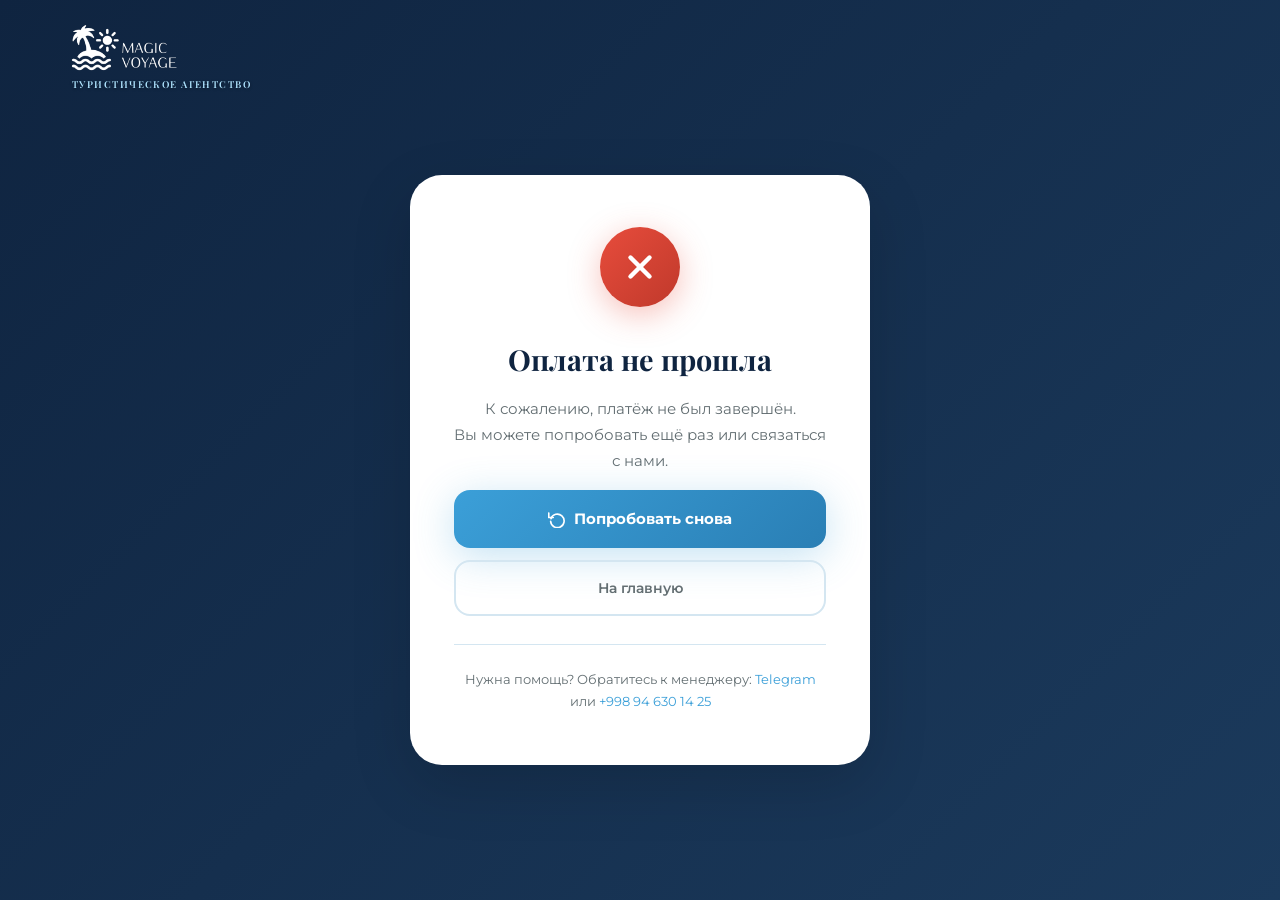
==== commit 7e8ae1b5: "Updated links" ====
--- a/payment-fail.html
+++ b/payment-fail.html
@@ -1,196 +1,226 @@
-<!DOCTYPE html>
+<!doctype html>
 <html lang="ru">
-<head>
-  <meta charset="UTF-8">
-  <meta name="viewport" content="width=device-width, initial-scale=1.0">
-  <title>Ошибка оплаты — MAGIC VOYAGE</title>
-  <link rel="preconnect" href="https://fonts.googleapis.com">
-  <link rel="preconnect" href="https://fonts.gstatic.com" crossorigin>
-  <link href="https://fonts.googleapis.com/css2?family=Montserrat:wght@400;500;600;700;800&family=Playfair+Display:wght@700&display=swap" rel="stylesheet">
-  <link rel="stylesheet" href="style.css">
-  <style>
-    .result-page {
-      min-height: 100vh;
-      display: flex;
-      align-items: center;
-      justify-content: center;
-      padding: 100px 16px 60px;
-      background: linear-gradient(135deg, var(--color-bg-dark), var(--color-secondary));
-    }
-
-    .result-card {
-      background: #fff;
-      border-radius: var(--radius-xl);
-      box-shadow: var(--shadow-lg);
-      max-width: 460px;
-      width: 100%;
-      padding: 52px 44px;
-      text-align: center;
-    }
-
-    .result-icon {
-      width: 80px;
-      height: 80px;
-      background: linear-gradient(135deg, #e74c3c, #c0392b);
-      border-radius: 50%;
-      display: flex;
-      align-items: center;
-      justify-content: center;
-      margin: 0 auto 28px;
-      box-shadow: 0 8px 32px rgba(231,76,60,0.35);
-      animation: popIn 0.5s cubic-bezier(0.175, 0.885, 0.32, 1.275) both;
-    }
-
-    @keyframes popIn {
-      from { transform: scale(0); opacity: 0; }
-      to   { transform: scale(1); opacity: 1; }
-    }
-
-    .result-title {
-      font-family: var(--font-heading);
-      font-size: 1.8rem;
-      color: var(--color-secondary-dark);
-      margin-bottom: 12px;
-    }
-
-    .result-text {
-      color: var(--color-text-light);
-      font-size: 0.95rem;
-      line-height: 1.7;
-      margin-bottom: 16px;
-    }
-
-    /* Блок с сообщением об ошибке из URL-параметра */
-    .error-message {
-      background: #fff5f5;
-      border: 1px solid #fcc;
-      border-radius: var(--radius-sm);
-      padding: 12px 16px;
-      font-size: 0.85rem;
-      color: #c0392b;
-      margin-bottom: 28px;
-      display: none; /* показываем через JS если есть ?msg= */
-    }
-
-    .result-actions {
-      display: flex;
-      flex-direction: column;
-      gap: 12px;
-    }
-
-    .btn-primary {
-      display: inline-flex;
-      align-items: center;
-      justify-content: center;
-      gap: 8px;
-      padding: 16px 28px;
-      background: linear-gradient(135deg, var(--color-primary), var(--color-primary-dark));
-      color: #fff;
-      font-family: var(--font-body);
-      font-size: 0.95rem;
-      font-weight: 700;
-      border-radius: var(--radius-md);
-      text-decoration: none;
-      box-shadow: var(--shadow-glow);
-      transition: transform var(--transition), box-shadow var(--transition);
-    }
-
-    .btn-primary:hover {
-      transform: translateY(-2px);
-      box-shadow: 0 12px 40px rgba(59,159,216,0.4);
-    }
-
-    .btn-secondary {
-      display: inline-block;
-      padding: 14px 28px;
-      border: 2px solid var(--color-border);
-      border-radius: var(--radius-md);
-      color: var(--color-text-light);
-      font-family: var(--font-body);
-      font-size: 0.9rem;
-      font-weight: 600;
-      text-decoration: none;
-      transition: border-color var(--transition), color var(--transition);
-    }
-
-    .btn-secondary:hover {
-      border-color: var(--color-primary);
-      color: var(--color-primary);
-    }
-
-    .result-contacts {
-      margin-top: 28px;
-      padding-top: 24px;
-      border-top: 1px solid var(--color-border);
-      font-size: 0.8rem;
-      color: var(--color-text-light);
-    }
-
-    .result-contacts a {
-      color: var(--color-primary);
-      text-decoration: none;
-    }
-  </style>
-</head>
-<body>
-
-  <nav class="nav" id="navbar">
-    <div class="container nav__inner">
-      <a href="index.html" class="nav__logo">
-        <img src="images/egypt2.jpg/logo-1.svg" alt="MAGIC VOYAGE" class="nav__logo-img">
-        <div class="nav__logo-sub">Туристическое агентство</div>
-      </a>
-    </div>
-  </nav>
-
-  <main class="result-page">
-    <div class="result-card">
-      <!-- Иконка ошибки -->
-      <div class="result-icon" aria-hidden="true">
-        <svg width="38" height="38" viewBox="0 0 24 24" fill="none" stroke="#fff" stroke-width="2.8" stroke-linecap="round" stroke-linejoin="round">
-          <line x1="18" y1="6" x2="6" y2="18"></line>
-          <line x1="6" y1="6" x2="18" y2="18"></line>
-        </svg>
+  <head>
+    <meta charset="UTF-8" />
+    <meta name="viewport" content="width=device-width, initial-scale=1.0" />
+    <title>Ошибка оплаты — MAGIC VOYAGE</title>
+    <link rel="preconnect" href="https://fonts.googleapis.com" />
+    <link rel="preconnect" href="https://fonts.gstatic.com" crossorigin />
+    <link
+      href="https://fonts.googleapis.com/css2?family=Montserrat:wght@400;500;600;700;800&family=Playfair+Display:wght@700&display=swap"
+      rel="stylesheet"
+    />
+    <link rel="stylesheet" href="style.css" />
+    <style>
+      .result-page {
+        min-height: 100vh;
+        display: flex;
+        align-items: center;
+        justify-content: center;
+        padding: 100px 16px 60px;
+        background: linear-gradient(135deg, var(--color-bg-dark), var(--color-secondary));
+      }
+
+      .result-card {
+        background: #fff;
+        border-radius: var(--radius-xl);
+        box-shadow: var(--shadow-lg);
+        max-width: 460px;
+        width: 100%;
+        padding: 52px 44px;
+        text-align: center;
+      }
+
+      .result-icon {
+        width: 80px;
+        height: 80px;
+        background: linear-gradient(135deg, #e74c3c, #c0392b);
+        border-radius: 50%;
+        display: flex;
+        align-items: center;
+        justify-content: center;
+        margin: 0 auto 28px;
+        box-shadow: 0 8px 32px rgba(231, 76, 60, 0.35);
+        animation: popIn 0.5s cubic-bezier(0.175, 0.885, 0.32, 1.275) both;
+      }
+
+      @keyframes popIn {
+        from {
+          transform: scale(0);
+          opacity: 0;
+        }
+        to {
+          transform: scale(1);
+          opacity: 1;
+        }
+      }
+
+      .result-title {
+        font-family: var(--font-heading);
+        font-size: 1.8rem;
+        color: var(--color-secondary-dark);
+        margin-bottom: 12px;
+      }
+
+      .result-text {
+        color: var(--color-text-light);
+        font-size: 0.95rem;
+        line-height: 1.7;
+        margin-bottom: 16px;
+      }
+
+      /* Блок с сообщением об ошибке из URL-параметра */
+      .error-message {
+        background: #fff5f5;
+        border: 1px solid #fcc;
+        border-radius: var(--radius-sm);
+        padding: 12px 16px;
+        font-size: 0.85rem;
+        color: #c0392b;
+        margin-bottom: 28px;
+        display: none; /* показываем через JS если есть ?msg= */
+      }
+
+      .result-actions {
+        display: flex;
+        flex-direction: column;
+        gap: 12px;
+      }
+
+      .btn-primary {
+        display: inline-flex;
+        align-items: center;
+        justify-content: center;
+        gap: 8px;
+        padding: 16px 28px;
+        background: linear-gradient(135deg, var(--color-primary), var(--color-primary-dark));
+        color: #fff;
+        font-family: var(--font-body);
+        font-size: 0.95rem;
+        font-weight: 700;
+        border-radius: var(--radius-md);
+        text-decoration: none;
+        box-shadow: var(--shadow-glow);
+        transition:
+          transform var(--transition),
+          box-shadow var(--transition);
+      }
+
+      .btn-primary:hover {
+        transform: translateY(-2px);
+        box-shadow: 0 12px 40px rgba(59, 159, 216, 0.4);
+      }
+
+      .btn-secondary {
+        display: inline-block;
+        padding: 14px 28px;
+        border: 2px solid var(--color-border);
+        border-radius: var(--radius-md);
+        color: var(--color-text-light);
+        font-family: var(--font-body);
+        font-size: 0.9rem;
+        font-weight: 600;
+        text-decoration: none;
+        transition:
+          border-color var(--transition),
+          color var(--transition);
+      }
+
+      .btn-secondary:hover {
+        border-color: var(--color-primary);
+        color: var(--color-primary);
+      }
+
+      .result-contacts {
+        margin-top: 28px;
+        padding-top: 24px;
+        border-top: 1px solid var(--color-border);
+        font-size: 0.8rem;
+        color: var(--color-text-light);
+      }
+
+      .result-contacts a {
+        color: var(--color-primary);
+        text-decoration: none;
+      }
+    </style>
+  </head>
+  <body>
+    <nav class="nav" id="navbar">
+      <div class="container nav__inner">
+        <a href="/" class="nav__logo">
+          <img src="images/egypt2.jpg/logo-1.svg" alt="MAGIC VOYAGE" class="nav__logo-img" />
+          <div class="nav__logo-sub">Туристическое агентство</div>
+        </a>
       </div>
-
-      <h1 class="result-title">Оплата не прошла</h1>
-      <p class="result-text">
-        К сожалению, платёж не был завершён.<br>
-        Вы можете попробовать ещё раз или связаться с нами.
-      </p>
-
-      <!-- Детали ошибки (если переданы через ?msg=) -->
-      <div class="error-message" id="errorMsg"></div>
-
-      <div class="result-actions">
-        <a href="payment.html" class="btn-primary">
-          <svg width="18" height="18" viewBox="0 0 24 24" fill="none" stroke="currentColor" stroke-width="2.2" stroke-linecap="round" stroke-linejoin="round">
-            <polyline points="1 4 1 10 7 10"></polyline>
-            <path d="M3.51 15a9 9 0 1 0 .49-3.5"></path>
+    </nav>
+
+    <main class="result-page">
+      <div class="result-card">
+        <!-- Иконка ошибки -->
+        <div class="result-icon" aria-hidden="true">
+          <svg
+            width="38"
+            height="38"
+            viewBox="0 0 24 24"
+            fill="none"
+            stroke="#fff"
+            stroke-width="2.8"
+            stroke-linecap="round"
+            stroke-linejoin="round"
+          >
+            <line x1="18" y1="6" x2="6" y2="18"></line>
+            <line x1="6" y1="6" x2="18" y2="18"></line>
           </svg>
-          Попробовать снова
-        </a>
-        <a href="index.html" class="btn-secondary">На главную</a>
+        </div>
+
+        <h1 class="result-title">Оплата не прошла</h1>
+        <p class="result-text">
+          К сожалению, платёж не был завершён.<br />
+          Вы можете попробовать ещё раз или связаться с нами.
+        </p>
+
+        <!-- Детали ошибки (если переданы через ?msg=) -->
+        <div class="error-message" id="errorMsg"></div>
+
+        <div class="result-actions">
+          <a href="payment.html" class="btn-primary">
+            <svg
+              width="18"
+              height="18"
+              viewBox="0 0 24 24"
+              fill="none"
+              stroke="currentColor"
+              stroke-width="2.2"
+              stroke-linecap="round"
+              stroke-linejoin="round"
+            >
+              <polyline points="1 4 1 10 7 10"></polyline>
+              <path d="M3.51 15a9 9 0 1 0 .49-3.5"></path>
+            </svg>
+            Попробовать снова
+          </a>
+          <a href="/" class="btn-secondary">На главную</a>
+        </div>
+
+        <div class="result-contacts">
+          Нужна помощь? Обратитесь к менеджеру:
+          <a href="https://t.me/Luba262">Telegram</a> или
+          <a href="tel:+998946301425">+998 94 630 14 25</a>
+        </div>
       </div>
-
-      <div class="result-contacts">
-        Нужна помощь? Обратитесь к менеджеру:
-        <a href="https://t.me/Luba262">Telegram</a> или
-        <a href="tel:+998946301425">+998 94 630 14 25</a>
-      </div>
-    </div>
-  </main>
-
-  <script src="script.js"></script>
-  <script>
-    // Показываем сообщение об ошибке из URL-параметра ?msg=
-    const params = new URLSearchParams(window.location.search);
-    const msg    = params.get('msg');
-    if (msg) {
-      const el = document.getElementById('errorMsg');
-      el.textContent = decodeURIComponent(msg);
-      el.style.display = 'block';
-    }
-  </script>
-</body>
+    </main>
+
+    <script src="script.js"></script>
+    <script>
+      // Показываем сообщение об ошибке из URL-параметра ?msg=
+      const params = new URLSearchParams(window.location.search);
+      const msg = params.get("msg");
+      if (msg) {
+        const el = document.getElementById("errorMsg");
+        el.textContent = decodeURIComponent(msg);
+        el.style.display = "block";
+      }
+    </script>
+  </body>
 </html>
--- a/style.css
+++ b/style.css
@@ -1,87 +1,124 @@
-/* ===== MAGIC VOYAGE - GLASSMORPHISM DESIGN SYSTEM ===== */
-
-/* ===== THEME VARIABLES ===== */
+/* ===== КНОПКИ ОПЛАТЫ — лендинг ===== */
+
+/* Кнопка в герое */
+.btn--pay {
+  display: inline-flex;
+  align-items: center;
+  gap: 8px;
+  padding: 14px 28px;
+  background: linear-gradient(135deg, #3b9fd8, #1b3a5c);
+  color: #fff !important;
+  font-weight: 700;
+  border-radius: 9999px;
+  text-decoration: none;
+  box-shadow: 0 8px 32px rgba(59,159,216,0.4);
+  transition: transform 0.3s cubic-bezier(0.4,0,0.2,1), box-shadow 0.3s cubic-bezier(0.4,0,0.2,1);
+  border: 2px solid rgba(255,255,255,0.2);
+}
+
+.btn--pay:hover {
+  transform: translateY(-3px);
+  box-shadow: 0 14px 48px rgba(59,159,216,0.55);
+}
+
+/* Ссылка-кнопка внутри ответа FAQ */
+.faq-pay-link {
+  display: inline-flex;
+  align-items: center;
+  gap: 6px;
+  margin-top: 14px;
+  padding: 10px 20px;
+  background: linear-gradient(135deg, #3b9fd8, #2a7fb5);
+  color: #fff;
+  font-size: 0.88rem;
+  font-weight: 700;
+  border-radius: 9999px;
+  text-decoration: none;
+  box-shadow: 0 4px 16px rgba(59,159,216,0.35);
+  transition: transform 0.25s ease, box-shadow 0.25s ease;
+}
+
+.faq-pay-link:hover {
+  transform: translateY(-2px);
+  box-shadow: 0 8px 28px rgba(59,159,216,0.5);
+}
+
+/* Кнопка оплаты в секции контактов */
+.contact__pay-btn {
+  display: inline-flex;
+  align-items: center;
+  gap: 10px;
+  margin-top: 24px;
+  padding: 16px 32px;
+  background: linear-gradient(135deg, #3b9fd8, #2a7fb5);
+  color: #fff;
+  font-family: var(--font-body);
+  font-size: 1rem;
+  font-weight: 700;
+  border-radius: 9999px;
+  text-decoration: none;
+  box-shadow: 0 8px 32px rgba(59,159,216,0.45);
+  transition: transform 0.3s cubic-bezier(0.4,0,0.2,1), box-shadow 0.3s cubic-bezier(0.4,0,0.2,1);
+}
+
+.contact__pay-btn:hover {
+  transform: translateY(-3px);
+  box-shadow: 0 14px 48px rgba(59,159,216,0.6);
+}
+
+/* Специальный стиль для новой широкой картинки "Музей будущего" */
+.gallery-mosaic__item--future {
+  grid-column: span 1;
+  height: 220px;
+}
+
+@media (min-width: 768px) {
+  .gallery-mosaic__item--future {
+    grid-column: span 2;
+    height: 420px;
+  }
+}
+
+@media (min-width: 1025px) {
+  .gallery-mosaic__item--future {
+    height: 520px;
+  }
+}
+/* ===== DESIGN SYSTEM ===== */
 :root {
-  /* Light Theme (Default) */
-  --bg-primary: #f0f4f8;
-  --bg-secondary: #e8eef5;
-  --bg-glass: rgba(255, 255, 255, 0.25);
-  --bg-glass-strong: rgba(255, 255, 255, 0.4);
-  --glass-border: rgba(255, 255, 255, 0.4);
-  --glass-shadow: rgba(0, 0, 0, 0.1);
-
-  --text-primary: #1a1a2e;
-  --text-secondary: #4a4a6a;
-  --text-muted: #6b7280;
-  --text-white: #ffffff;
-
-  --accent-primary: #667eea;
-  --accent-secondary: #764ba2;
-  --accent-gradient: linear-gradient(135deg, #667eea 0%, #764ba2 100%);
-  --accent-glow: rgba(102, 126, 234, 0.4);
-
-  --success: #10b981;
-  --warning: #f59e0b;
-  --error: #ef4444;
-
-  /* Glassmorphism */
-  --blur-amount: 20px;
-  --blur-light: 10px;
-
-  /* Shadows */
-  --shadow-sm: 0 2px 8px rgba(0, 0, 0, 0.06);
-  --shadow-md: 0 8px 32px rgba(0, 0, 0, 0.1);
-  --shadow-lg: 0 20px 60px rgba(0, 0, 0, 0.15);
-  --shadow-glow: 0 8px 40px var(--accent-glow);
-
-  /* Border Radius */
-  --radius-sm: 12px;
-  --radius-md: 20px;
-  --radius-lg: 28px;
-  --radius-xl: 36px;
-  --radius-full: 9999px;
-
-  /* Transitions */
-  --transition-fast: 0.2s cubic-bezier(0.4, 0, 0.2, 1);
-  --transition: 0.3s cubic-bezier(0.4, 0, 0.2, 1);
-  --transition-slow: 0.5s cubic-bezier(0.4, 0, 0.2, 1);
-  --transition-bounce: 0.5s cubic-bezier(0.34, 1.56, 0.64, 1);
-
-  /* Typography */
+  --color-primary: #3b9fd8;
+  --color-primary-dark: #2a7fb5;
+  --color-primary-light: #6bbde8;
+  --color-secondary: #1b3a5c;
+  --color-secondary-dark: #0f2440;
+  --color-secondary-light: #2f6a9e;
+  --color-accent: #afe4ff;
+  --color-accent-dark: #7dd0f7;
+  --color-success: #06d6a0;
+  --color-bg: #f4faff;
+  --color-bg-alt: #eaf4fc;
+  --color-bg-dark: #0f2440;
+  --color-text: #2d3436;
+  --color-text-light: #636e72;
+  --color-text-white: #ffffff;
+  --color-border: #d4e6f1;
+
   --font-heading: 'Playfair Display', Georgia, serif;
   --font-body: 'Montserrat', -apple-system, BlinkMacSystemFont, sans-serif;
 
-  /* Mesh gradient colors for hero */
-  --mesh-1: rgba(102, 126, 234, 0.3);
-  --mesh-2: rgba(118, 75, 162, 0.25);
-  --mesh-3: rgba(236, 72, 153, 0.15);
-}
-
-/* Dark Theme */
-[data-theme="dark"] {
-  --bg-primary: #0f0f1a;
-  --bg-secondary: #1a1a2e;
-  --bg-glass: rgba(255, 255, 255, 0.08);
-  --bg-glass-strong: rgba(255, 255, 255, 0.12);
-  --glass-border: rgba(255, 255, 255, 0.15);
-  --glass-shadow: rgba(0, 0, 0, 0.3);
-
-  --text-primary: #ffffff;
-  --text-secondary: #b8b8d0;
-  --text-muted: #8888a0;
-
-  --shadow-sm: 0 2px 8px rgba(0, 0, 0, 0.2);
-  --shadow-md: 0 8px 32px rgba(0, 0, 0, 0.3);
-  --shadow-lg: 0 20px 60px rgba(0, 0, 0, 0.4);
-
-  --mesh-1: rgba(102, 126, 234, 0.2);
-  --mesh-2: rgba(118, 75, 162, 0.15);
-  --mesh-3: rgba(236, 72, 153, 0.1);
-}
-
-/* Theme transition */
-*, *::before, *::after {
-  transition: background-color 0.4s ease, border-color 0.4s ease, box-shadow 0.4s ease;
+  --shadow-sm: 0 2px 8px rgba(0,0,0,0.06);
+  --shadow-md: 0 8px 30px rgba(0,0,0,0.1);
+  --shadow-lg: 0 20px 60px rgba(0,0,0,0.15);
+  --shadow-glow: 0 8px 40px rgba(59,159,216,0.3);
+
+  --radius-sm: 8px;
+  --radius-md: 16px;
+  --radius-lg: 24px;
+  --radius-xl: 32px;
+  --radius-full: 9999px;
+
+  --transition: 0.3s cubic-bezier(0.4, 0, 0.2, 1);
+  --transition-slow: 0.6s cubic-bezier(0.4, 0, 0.2, 1);
 }
 
 /* ===== RESET & BASE ===== */
@@ -99,29 +136,11 @@
 
 body {
   font-family: var(--font-body);
-  color: var(--text-primary);
-  background: var(--bg-primary);
+  color: var(--color-text);
+  background: var(--color-bg);
   line-height: 1.7;
   overflow-x: hidden;
   -webkit-font-smoothing: antialiased;
-  -moz-osx-font-smoothing: grayscale;
-}
-
-/* Animated gradient background */
-body::before {
-  content: '';
-  position: fixed;
-  top: 0;
-  left: 0;
-  right: 0;
-  bottom: 0;
-  background:
-    radial-gradient(ellipse 80% 50% at 20% 40%, var(--mesh-1), transparent),
-    radial-gradient(ellipse 60% 40% at 80% 20%, var(--mesh-2), transparent),
-    radial-gradient(ellipse 50% 30% at 50% 80%, var(--mesh-3), transparent);
-  pointer-events: none;
-  z-index: -1;
-  opacity: 0.6;
 }
 
 img {
@@ -141,40 +160,9 @@
 
 .container {
   width: 100%;
-  max-width: 1280px;
+  max-width: 1200px;
   margin: 0 auto;
-  padding: 0 1.5rem;
-}
-
-/* ===== GLASSMORPHISM COMPONENTS ===== */
-.glass {
-  background: var(--bg-glass);
-  backdrop-filter: blur(var(--blur-amount));
-  -webkit-backdrop-filter: blur(var(--blur-amount));
-  border: 1px solid var(--glass-border);
-  box-shadow: 0 8px 32px var(--glass-shadow);
-}
-
-.glass-card {
-  background: var(--bg-glass);
-  backdrop-filter: blur(var(--blur-amount));
-  -webkit-backdrop-filter: blur(var(--blur-amount));
-  border: 1px solid var(--glass-border);
-  border-radius: var(--radius-lg);
-  box-shadow: 0 8px 32px var(--glass-shadow);
-  transition: transform var(--transition), box-shadow var(--transition);
-}
-
-.glass-card:hover {
-  transform: translateY(-8px);
-  box-shadow: 0 20px 60px var(--glass-shadow);
-}
-
-.glass-strong {
-  background: var(--bg-glass-strong);
-  backdrop-filter: blur(var(--blur-amount));
-  -webkit-backdrop-filter: blur(var(--blur-amount));
-  border: 1px solid var(--glass-border);
+  padding: 0 1.25rem;
 }
 
 /* ===== ANIMATIONS ===== */
@@ -183,11 +171,6 @@
   to { opacity: 1; transform: translateY(0); }
 }
 
-@keyframes fadeInDown {
-  from { opacity: 0; transform: translateY(-40px); }
-  to { opacity: 1; transform: translateY(0); }
-}
-
 @keyframes fadeInLeft {
   from { opacity: 0; transform: translateX(-40px); }
   to { opacity: 1; transform: translateX(0); }
@@ -204,44 +187,15 @@
 }
 
 @keyframes float {
-  0%, 100% { transform: translateY(0) rotate(0deg); }
-  50% { transform: translateY(-20px) rotate(2deg); }
-}
-
-@keyframes floatReverse {
-  0%, 100% { transform: translateY(0) rotate(0deg); }
-  50% { transform: translateY(-15px) rotate(-2deg); }
-}
-
-@keyframes pulse {
-  0%, 100% { transform: scale(1); opacity: 1; }
-  50% { transform: scale(1.05); opacity: 0.8; }
-}
-
-@keyframes shimmer {
-  0% { background-position: -200% center; }
-  100% { background-position: 200% center; }
-}
-
-@keyframes rotate {
-  from { transform: rotate(0deg); }
-  to { transform: rotate(360deg); }
-}
-
-@keyframes gradientShift {
-  0%, 100% { background-position: 0% 50%; }
-  50% { background-position: 100% 50%; }
-}
-
-@keyframes borderGlow {
-  0%, 100% { border-color: rgba(102, 126, 234, 0.3); }
-  50% { border-color: rgba(118, 75, 162, 0.5); }
-}
-
-/* Reveal animations */
+  0%, 100% { transform: translateY(0); }
+  50% { transform: translateY(-12px); }
+}
+
+
+
 .reveal {
   opacity: 0;
-  transform: translateY(50px);
+  transform: translateY(40px);
   transition: opacity 0.8s cubic-bezier(0.4, 0, 0.2, 1), transform 0.8s cubic-bezier(0.4, 0, 0.2, 1);
 }
 
@@ -252,7 +206,7 @@
 
 .reveal-left {
   opacity: 0;
-  transform: translateX(-50px);
+  transform: translateX(-40px);
   transition: opacity 0.8s ease, transform 0.8s ease;
 }
 
@@ -263,7 +217,7 @@
 
 .reveal-right {
   opacity: 0;
-  transform: translateX(50px);
+  transform: translateX(40px);
   transition: opacity 0.8s ease, transform 0.8s ease;
 }
 
@@ -274,7 +228,7 @@
 
 .reveal-scale {
   opacity: 0;
-  transform: scale(0.8);
+  transform: scale(0.85);
   transition: opacity 0.8s ease, transform 0.8s ease;
 }
 
@@ -282,14 +236,6 @@
   opacity: 1;
   transform: scale(1);
 }
-
-/* Stagger children animation */
-.stagger-children .reveal:nth-child(1) { transition-delay: 0.1s; }
-.stagger-children .reveal:nth-child(2) { transition-delay: 0.2s; }
-.stagger-children .reveal:nth-child(3) { transition-delay: 0.3s; }
-.stagger-children .reveal:nth-child(4) { transition-delay: 0.4s; }
-.stagger-children .reveal:nth-child(5) { transition-delay: 0.5s; }
-.stagger-children .reveal:nth-child(6) { transition-delay: 0.6s; }
 
 @media (prefers-reduced-motion: reduce) {
   .reveal, .reveal-left, .reveal-right, .reveal-scale {
@@ -309,222 +255,176 @@
   top: 0;
   left: 0;
   right: 0;
-  z-index: 1000;
+  z-index: 10003;
   padding: 1rem 0;
   padding-top: calc(1rem + env(safe-area-inset-top, 0px));
-  transition: all var(--transition);
+  transition: var(--transition);
+  background: transparent;
 }
 
 .nav.scrolled {
-  background: var(--bg-glass);
-  backdrop-filter: blur(var(--blur-amount));
-  -webkit-backdrop-filter: blur(var(--blur-amount));
-  border-bottom: 1px solid var(--glass-border);
-  box-shadow: 0 4px 30px var(--glass-shadow);
-  padding: 0.75rem 0;
-  padding-top: calc(0.75rem + env(safe-area-inset-top, 0px));
+  background: rgba(15, 36, 64, 0.92);
+  backdrop-filter: blur(20px);
+  -webkit-backdrop-filter: blur(20px);
+  box-shadow: 0 4px 20px rgba(0, 0, 0, 0.2);
+  padding: 0.6rem 0;
+  padding-top: calc(0.6rem + env(safe-area-inset-top, 0px));
 }
 
 .nav__inner {
   display: flex;
   align-items: center;
   justify-content: space-between;
-  gap: 2rem;
 }
 
 .nav__logo {
   display: flex;
   flex-direction: column;
   align-items: flex-start;
-  z-index: 1001;
-  transition: transform var(--transition);
-}
-
-.nav__logo:hover {
-  transform: scale(1.02);
-}
+  gap: 0;
+  font-family: var(--font-heading);
+  font-weight: 900;
+  color: var(--color-text-white);
+  transition: var(--transition);
+  z-index: 10002;
+  position: relative;
+}
+
+/* .nav__logo-top {
+  display: flex;
+  align-items: center;
+  gap: 0;
+} */
 
 .nav__logo-img {
   width: 120px;
   object-fit: contain;
-  filter: drop-shadow(0 2px 8px rgba(0, 0, 0, 0.2));
+  margin: 0 0 0 8px;
+  flex-shrink: 0;
+}
+
+.nav__logo-name {
+  font-family: var(--font-heading);
+  font-size: clamp(1.2rem, 2.5vw, 1.5rem);
+  font-weight: 900;
+  color: #ffffff;
+  line-height: 1.05;
+  letter-spacing: 0.02em;
+  text-shadow: 0 1px 4px rgba(0, 0, 0, 0.5);
+  margin-left: 200px;
+  visibility: hidden;
 }
 
 .nav__logo-sub {
-  margin-left: 8px;
+  margin-left: 12px;
   font-size: 0.6rem;
   font-weight: 600;
   letter-spacing: 0.15em;
   text-transform: uppercase;
-  background: var(--accent-gradient);
-  -webkit-background-clip: text;
-  -webkit-text-fill-color: transparent;
-  background-clip: text;
+  color: var(--color-accent);
+  -webkit-text-fill-color: var(--color-accent);
+  text-shadow: 0 1px 3px rgba(0, 0, 0, 0.4);
+}
+
+.nav.scrolled .nav__logo-sub {
+  color: var(--color-accent);
+  -webkit-text-fill-color: var(--color-accent);
+}
+
+.nav.scrolled .nav__logo-name {
+  color: var(--color-text-white);
 }
 
 .nav__links {
   display: none;
-  align-items: center;
-  gap: 2.5rem;
+  gap: 2rem;
+  align-items: center;
 }
 
 .nav__link {
-  position: relative;
   font-size: 0.9rem;
   font-weight: 600;
-  color: var(--text-white);
+  color: var(--color-text-white);
+  position: relative;
+  transition: var(--transition);
   letter-spacing: 0.02em;
-  padding: 0.5rem 0;
-  transition: color var(--transition);
 }
 
 .nav.scrolled .nav__link {
-  color: var(--text-primary);
+  color: rgba(255, 255, 255, 0.85);
+}
+
+.nav.scrolled .nav__link:hover {
+  color: var(--color-text-white);
 }
 
 .nav__link::after {
   content: '';
   position: absolute;
-  bottom: 0;
+  bottom: -4px;
   left: 0;
   width: 0;
   height: 2px;
-  background: var(--accent-gradient);
+  background: var(--color-primary);
   border-radius: 2px;
-  transition: width var(--transition);
+  transition: var(--transition);
 }
 
 .nav__link:hover::after {
   width: 100%;
 }
 
-.nav__link:hover {
-  color: var(--accent-primary);
-}
-
-/* Theme Toggle */
-.theme-toggle {
-  display: flex;
-  align-items: center;
-  justify-content: center;
-  width: 44px;
-  height: 44px;
-  background: var(--bg-glass);
-  backdrop-filter: blur(var(--blur-light));
-  -webkit-backdrop-filter: blur(var(--blur-light));
-  border: 1px solid var(--glass-border);
-  border-radius: var(--radius-full);
-  cursor: pointer;
-  transition: all var(--transition);
-  color: var(--text-white);
-}
-
-.nav.scrolled .theme-toggle {
-  color: var(--text-primary);
-}
-
-.theme-toggle:hover {
-  transform: scale(1.1) rotate(15deg);
-  background: var(--accent-gradient);
-  color: var(--text-white);
-  border-color: transparent;
-}
-
-.theme-toggle svg {
-  width: 22px;
-  height: 22px;
-  transition: transform var(--transition);
-}
-
-.theme-toggle:hover svg {
-  transform: rotate(-15deg);
-}
-
-.theme-toggle .icon-sun,
-.theme-toggle .icon-moon {
-  position: absolute;
-  transition: opacity var(--transition), transform var(--transition);
-}
-
-[data-theme="dark"] .theme-toggle .icon-sun {
-  opacity: 1;
-  transform: rotate(0deg);
-}
-
-[data-theme="dark"] .theme-toggle .icon-moon {
-  opacity: 0;
-  transform: rotate(90deg);
-}
-
-.theme-toggle .icon-sun {
-  opacity: 0;
-  transform: rotate(-90deg);
-}
-
-.theme-toggle .icon-moon {
-  opacity: 1;
-  transform: rotate(0deg);
-}
-
-/* CTA Button */
 .nav__cta {
   display: none;
-  padding: 0.75rem 1.75rem;
-  background: var(--accent-gradient);
-  color: var(--text-white) !important;
+  padding: 0.6rem 1.5rem;
+  background: var(--color-primary);
+  color: var(--color-text-white) !important;
   border-radius: var(--radius-full);
   font-weight: 700;
   font-size: 0.85rem;
+  transition: var(--transition);
   box-shadow: var(--shadow-glow);
-  transition: all var(--transition);
 }
 
 .nav__cta:hover {
-  transform: translateY(-2px) scale(1.02);
-  box-shadow: 0 12px 40px var(--accent-glow);
+  background: var(--color-primary-dark);
+  transform: translateY(-2px);
 }
 
 .nav__cta::after {
   display: none !important;
 }
 
-/* Burger Menu */
+/* Mobile menu */
 .nav__burger {
   display: flex;
   flex-direction: column;
   justify-content: center;
-  gap: 6px;
+  gap: 5px;
   width: 44px;
   height: 44px;
   cursor: pointer;
-  z-index: 1001;
-  background: var(--bg-glass);
-  backdrop-filter: blur(var(--blur-light));
-  -webkit-backdrop-filter: blur(var(--blur-light));
-  border: 1px solid var(--glass-border);
-  border-radius: var(--radius-sm);
-  padding: 10px;
-  transition: all var(--transition);
-}
-
-.nav__burger:hover {
-  background: var(--bg-glass-strong);
+  z-index: 10002;
+  background: none;
+  border: none;
+  padding: 6px;
+  position: relative;
 }
 
 .nav__burger-line {
   width: 100%;
-  height: 2px;
+  height: 2.5px;
   border-radius: 2px;
-  background: var(--text-white);
-  transition: all var(--transition);
+  background: var(--color-text-white);
+  transition: var(--transition);
 }
 
 .nav.scrolled .nav__burger-line {
-  background: var(--text-primary);
+  background: var(--color-text-white);
 }
 
 .nav__burger.active .nav__burger-line {
-  background: var(--text-white);
+  background: var(--color-text-white);
 }
 
 .nav__burger.active .nav__burger-line:nth-child(1) {
@@ -540,7 +440,7 @@
   transform: rotate(-45deg) translate(6px, -6px);
 }
 
-/* Mobile Menu */
+/* Body lock when menu is open */
 body.menu-open {
   overflow: hidden;
   position: fixed;
@@ -555,32 +455,21 @@
   width: 100%;
   height: 100vh;
   height: 100dvh;
-  background: linear-gradient(135deg, var(--bg-secondary) 0%, var(--bg-primary) 100%);
+  background: linear-gradient(135deg, var(--color-secondary-dark) 0%, var(--color-secondary) 100%);
   display: flex;
   flex-direction: column;
   justify-content: center;
   align-items: center;
   gap: 1.5rem;
-  padding-top: calc(100px + env(safe-area-inset-top, 0px));
+  padding-top: calc(80px + env(safe-area-inset-top, 0px));
   padding-bottom: calc(40px + env(safe-area-inset-bottom, 0px));
+  padding-left: env(safe-area-inset-left, 0px);
+  padding-right: env(safe-area-inset-right, 0px);
   transform: translateX(100%);
   transition: transform 0.5s cubic-bezier(0.77, 0, 0.175, 1);
-  z-index: 999;
+  z-index: 10001;
   overflow-y: auto;
-}
-
-.nav__mobile-menu::before {
-  content: '';
-  position: absolute;
-  top: 0;
-  left: 0;
-  right: 0;
-  bottom: 0;
-  background:
-    radial-gradient(ellipse 80% 50% at 20% 40%, var(--mesh-1), transparent),
-    radial-gradient(ellipse 60% 40% at 80% 60%, var(--mesh-2), transparent);
-  opacity: 0.5;
-  pointer-events: none;
+  -webkit-overflow-scrolling: touch;
 }
 
 .nav__mobile-menu.open {
@@ -588,32 +477,20 @@
 }
 
 .nav__mobile-link {
-  position: relative;
-  font-size: 1.8rem;
+  font-size: 1.5rem;
   font-weight: 700;
-  color: var(--text-primary);
+  color: var(--color-text-white);
+  transition: var(--transition);
+  opacity: 0;
+  transform: translateY(20px);
   padding: 0.75rem 2rem;
   border-radius: var(--radius-md);
-  opacity: 0;
-  transform: translateY(20px);
-  transition: all var(--transition);
-}
-
-.nav__mobile-link::after {
-  content: '';
-  position: absolute;
-  bottom: 0.5rem;
-  left: 2rem;
-  right: 2rem;
-  height: 3px;
-  background: var(--accent-gradient);
-  border-radius: 2px;
-  transform: scaleX(0);
-  transition: transform var(--transition);
-}
-
-.nav__mobile-link:hover::after {
-  transform: scaleX(1);
+  -webkit-tap-highlight-color: transparent;
+}
+
+.nav__mobile-link:active {
+  background: rgba(255, 255, 255, 0.1);
+  transform: scale(0.98);
 }
 
 .nav__mobile-menu.open .nav__mobile-link {
@@ -627,7 +504,10 @@
 .nav__mobile-menu.open .nav__mobile-link:nth-child(4) { transition-delay: 0.25s; }
 .nav__mobile-menu.open .nav__mobile-link:nth-child(5) { transition-delay: 0.3s; }
 .nav__mobile-menu.open .nav__mobile-link:nth-child(6) { transition-delay: 0.35s; }
-.nav__mobile-menu.open .nav__mobile-link:nth-child(7) { transition-delay: 0.4s; }
+
+.nav__mobile-link:hover {
+  color: var(--color-accent);
+}
 
 /* ===== HERO SECTION ===== */
 .hero {
@@ -637,111 +517,91 @@
   display: flex;
   align-items: center;
   justify-content: center;
-  padding: calc(120px + env(safe-area-inset-top, 0px)) 1.5rem 80px;
+  text-align: center;
+  padding: calc(6rem + env(safe-area-inset-top, 0px)) 1.25rem 4rem;
+  background:
+    linear-gradient(135deg, rgba(10, 40, 70, 0.75) 0%, rgba(20, 60, 100, 0.6) 40%, rgba(59, 159, 216, 0.35) 100%),
+    url('images/hero-bg.jpg') center/cover no-repeat;
   overflow: hidden;
 }
 
-/* Animated mesh gradient background */
-.hero__bg {
+.hero::before {
+  content: '';
   position: absolute;
   inset: 0;
   background:
-    linear-gradient(135deg, rgba(15, 15, 26, 0.9) 0%, rgba(26, 26, 46, 0.8) 50%, rgba(102, 126, 234, 0.4) 100%),
-    url('images/hero-bg.jpg') center/cover no-repeat;
-  z-index: -2;
-}
-
-.hero__mesh {
-  position: absolute;
-  inset: 0;
-  background:
-    radial-gradient(ellipse 100% 60% at 0% 0%, rgba(102, 126, 234, 0.3), transparent 50%),
-    radial-gradient(ellipse 80% 50% at 100% 20%, rgba(118, 75, 162, 0.25), transparent 50%),
-    radial-gradient(ellipse 60% 40% at 50% 100%, rgba(236, 72, 153, 0.2), transparent 50%),
-    radial-gradient(ellipse 40% 30% at 80% 80%, rgba(59, 130, 246, 0.15), transparent 40%);
-  z-index: -1;
-  animation: gradientShift 15s ease infinite;
-  background-size: 200% 200%;
-}
-
-/* Floating particles */
+    radial-gradient(ellipse at 20% 80%, rgba(175, 228, 255, 0.15) 0%, transparent 60%),
+    radial-gradient(ellipse at 80% 20%, rgba(59, 159, 216, 0.12) 0%, transparent 60%);
+  pointer-events: none;
+}
+
 .hero__particles {
   position: absolute;
   inset: 0;
   overflow: hidden;
   pointer-events: none;
-  z-index: 1;
 }
 
 .hero__particle {
   position: absolute;
   border-radius: 50%;
-  background: rgba(255, 255, 255, 0.15);
-  backdrop-filter: blur(2px);
-  animation: float 8s ease-in-out infinite;
-}
-
-.hero__particle:nth-child(1) { width: 80px; height: 80px; top: 15%; left: 10%; animation-delay: 0s; animation-duration: 10s; }
-.hero__particle:nth-child(2) { width: 120px; height: 120px; top: 60%; left: 85%; animation-delay: 2s; animation-duration: 12s; }
-.hero__particle:nth-child(3) { width: 60px; height: 60px; top: 35%; left: 50%; animation-delay: 1s; animation-duration: 9s; }
-.hero__particle:nth-child(4) { width: 100px; height: 100px; top: 75%; left: 25%; animation-delay: 3s; animation-duration: 11s; }
-.hero__particle:nth-child(5) { width: 140px; height: 140px; top: 10%; left: 75%; animation-delay: 1.5s; animation-duration: 13s; }
-.hero__particle:nth-child(6) { width: 90px; height: 90px; top: 80%; left: 60%; animation-delay: 2.5s; animation-duration: 10s; }
-
-/* Hero content */
+  background: rgba(175, 228, 255, 0.35);
+  animation: float 6s ease-in-out infinite;
+}
+
+.hero__particle:nth-child(1) { width: 8px; height: 8px; top: 20%; left: 10%; animation-delay: 0s; }
+.hero__particle:nth-child(2) { width: 12px; height: 12px; top: 60%; left: 80%; animation-delay: 1s; }
+.hero__particle:nth-child(3) { width: 6px; height: 6px; top: 40%; left: 50%; animation-delay: 2s; }
+.hero__particle:nth-child(4) { width: 10px; height: 10px; top: 80%; left: 30%; animation-delay: 3s; }
+.hero__particle:nth-child(5) { width: 14px; height: 14px; top: 15%; left: 70%; animation-delay: 1.5s; }
+.hero__particle:nth-child(6) { width: 8px; height: 8px; top: 70%; left: 15%; animation-delay: 2.5s; }
+
 .hero__content {
   position: relative;
   z-index: 2;
-  max-width: 900px;
-  text-align: center;
+  max-width: 800px;
 }
 
 .hero__badge {
   display: inline-flex;
   align-items: center;
-  gap: 0.75rem;
-  padding: 0.75rem 1.5rem;
-  background: var(--bg-glass);
-  backdrop-filter: blur(var(--blur-light));
-  -webkit-backdrop-filter: blur(var(--blur-light));
-  border: 1px solid var(--glass-border);
+  gap: 0.5rem;
+  padding: 0.5rem 1.2rem;
+  background: rgba(255, 255, 255, 0.12);
+  backdrop-filter: blur(10px);
+  border: 1px solid rgba(255, 255, 255, 0.2);
   border-radius: var(--radius-full);
-  color: var(--text-white);
-  font-size: 0.85rem;
+  color: var(--color-accent);
+  font-size: 0.8rem;
   font-weight: 600;
-  letter-spacing: 0.05em;
-  margin-bottom: 2rem;
-  animation: fadeInDown 1s ease forwards;
-}
-
-.hero__badge svg {
-  width: 20px;
-  height: 20px;
-  color: #fbbf24;
+  letter-spacing: 0.08em;
+  text-transform: uppercase;
+  margin-bottom: 1.5rem;
+  animation: fadeInUp 1s ease forwards;
 }
 
 .hero__title {
   font-family: var(--font-heading);
-  font-size: clamp(2.5rem, 8vw, 5rem);
+  font-size: clamp(2.2rem, 7vw, 4.5rem);
   font-weight: 900;
-  color: var(--text-white);
+  color: var(--color-text-white);
   line-height: 1.1;
-  margin-bottom: 1.5rem;
+  margin-bottom: 1.2rem;
   animation: fadeInUp 1s ease 0.2s both;
 }
 
 .hero__title-accent {
-  background: linear-gradient(135deg, #a5b4fc, #c4b5fd, #f0abfc);
+  background: linear-gradient(135deg, var(--color-accent), #ffffff);
   -webkit-background-clip: text;
   -webkit-text-fill-color: transparent;
   background-clip: text;
 }
 
 .hero__subtitle {
-  font-size: clamp(1rem, 2.5vw, 1.3rem);
+  font-size: clamp(1rem, 2.5vw, 1.25rem);
   color: rgba(255, 255, 255, 0.85);
-  max-width: 650px;
-  margin: 0 auto 3rem;
+  max-width: 600px;
+  margin: 0 auto 2.5rem;
   line-height: 1.8;
   animation: fadeInUp 1s ease 0.4s both;
 }
@@ -754,747 +614,432 @@
   animation: fadeInUp 1s ease 0.6s both;
 }
 
-/* Buttons */
 .btn {
   display: inline-flex;
   align-items: center;
-  justify-content: center;
-  gap: 0.75rem;
-  padding: 1rem 2.5rem;
+  gap: 0.5rem;
+  padding: 1rem 2.2rem;
   font-family: var(--font-body);
   font-size: 1rem;
   font-weight: 700;
   border: none;
   border-radius: var(--radius-full);
   cursor: pointer;
-  transition: all var(--transition);
+  transition: var(--transition);
   text-align: center;
   white-space: nowrap;
 }
 
-.btn svg {
-  width: 20px;
-  height: 20px;
-}
-
 .btn--primary {
-  background: var(--accent-gradient);
-  color: var(--text-white);
-  box-shadow: var(--shadow-glow);
+  background: linear-gradient(135deg, var(--color-primary), var(--color-primary-light));
+  color: var(--color-text-white);
+  box-shadow: 0 8px 30px rgba(59, 159, 216, 0.4);
 }
 
 .btn--primary:hover {
-  transform: translateY(-4px) scale(1.02);
-  box-shadow: 0 15px 50px var(--accent-glow);
-}
-
-.btn--glass {
-  background: var(--bg-glass);
-  backdrop-filter: blur(var(--blur-light));
-  -webkit-backdrop-filter: blur(var(--blur-light));
-  color: var(--text-white);
-  border: 1px solid var(--glass-border);
-}
-
-.btn--glass:hover {
-  background: var(--bg-glass-strong);
-  transform: translateY(-4px);
-  border-color: rgba(255, 255, 255, 0.5);
-}
-
-/* Floating destination cards preview */
-.hero__floating-cards {
-  position: absolute;
-  bottom: 80px;
-  left: 50%;
-  transform: translateX(-50%);
-  display: flex;
-  gap: 1.5rem;
-  z-index: 3;
-  animation: fadeInUp 1s ease 0.8s both;
-}
-
-.hero__floating-card {
-  width: 140px;
-  height: 180px;
-  background: var(--bg-glass);
-  backdrop-filter: blur(var(--blur-amount));
-  -webkit-backdrop-filter: blur(var(--blur-amount));
-  border: 1px solid var(--glass-border);
-  border-radius: var(--radius-md);
-  overflow: hidden;
-  transition: all var(--transition);
-  animation: float 6s ease-in-out infinite;
-}
-
-.hero__floating-card:nth-child(1) { animation-delay: 0s; }
-.hero__floating-card:nth-child(2) { animation-delay: 0.5s; animation-name: floatReverse; }
-.hero__floating-card:nth-child(3) { animation-delay: 1s; }
-
-.hero__floating-card:hover {
-  transform: translateY(-10px) scale(1.05);
-  box-shadow: 0 20px 40px rgba(0, 0, 0, 0.3);
-}
-
-.hero__floating-card img {
-  width: 100%;
-  height: 100px;
-  object-fit: cover;
-}
-
-.hero__floating-card-content {
-  padding: 0.75rem;
-  text-align: center;
-}
-
-.hero__floating-card-title {
-  font-size: 0.8rem;
-  font-weight: 700;
-  color: var(--text-white);
-  margin-bottom: 0.25rem;
-}
-
-.hero__floating-card-rating {
-  font-size: 0.7rem;
-  color: #fbbf24;
-}
-
-/* Scroll indicator */
-.hero__scroll {
-  position: absolute;
-  bottom: 30px;
-  left: 50%;
-  transform: translateX(-50%);
-  display: flex;
-  flex-direction: column;
-  align-items: center;
-  gap: 0.5rem;
-  color: var(--text-white);
-  opacity: 0.7;
-  animation: pulse 2s ease-in-out infinite;
-  z-index: 10;
-}
-
-.hero__scroll-mouse {
-  width: 24px;
-  height: 38px;
-  border: 2px solid currentColor;
-  border-radius: 12px;
-  position: relative;
-}
-
-.hero__scroll-mouse::after {
-  content: '';
-  position: absolute;
-  top: 8px;
-  left: 50%;
-  transform: translateX(-50%);
-  width: 4px;
-  height: 8px;
-  background: currentColor;
-  border-radius: 2px;
-  animation: fadeInUp 1.5s ease-in-out infinite;
-}
+  transform: translateY(-3px);
+  box-shadow: 0 12px 40px rgba(59, 159, 216, 0.5);
+}
+
+.btn--outline {
+  background: transparent;
+  color: var(--color-text-white);
+  border: 2px solid rgba(255, 255, 255, 0.4);
+}
+
+.btn--outline:hover {
+  background: rgba(255, 255, 255, 0.1);
+  border-color: var(--color-text-white);
+  transform: translateY(-3px);
+}
+
+
 
 /* ===== SECTION COMMON ===== */
 .section {
-  padding: 5rem 0;
-  position: relative;
-}
-
-.section--glass {
-  background: var(--bg-glass);
-  backdrop-filter: blur(var(--blur-light));
-  -webkit-backdrop-filter: blur(var(--blur-light));
+  padding: 4rem 0;
+}
+
+.section--alt {
+  background: var(--color-bg-alt);
+}
+
+.section--dark {
+  background: linear-gradient(135deg, var(--color-secondary-dark) 0%, var(--color-secondary) 100%);
+  color: var(--color-text-white);
 }
 
 .section__header {
   text-align: center;
   max-width: 700px;
-  margin: 0 auto 4rem;
+  margin: 0 auto 3rem;
 }
 
 .section__tag {
   display: inline-flex;
   align-items: center;
-  gap: 0.5rem;
-  font-size: 0.85rem;
+  gap: 0.4rem;
+  font-size: 0.8rem;
   font-weight: 700;
-  background: var(--accent-gradient);
-  -webkit-background-clip: text;
-  -webkit-text-fill-color: transparent;
-  background-clip: text;
+  color: var(--color-primary);
   text-transform: uppercase;
-  letter-spacing: 0.1em;
-  margin-bottom: 1rem;
-}
-
-.section__tag svg {
-  width: 18px;
-  height: 18px;
-  color: var(--accent-primary);
+  letter-spacing: 0.12em;
+  margin-bottom: 0.75rem;
 }
 
 .section__title {
   font-family: var(--font-heading);
-  font-size: clamp(2rem, 5vw, 3.5rem);
+  font-size: clamp(1.8rem, 5vw, 3rem);
   font-weight: 900;
-  color: var(--text-primary);
+  color: var(--color-secondary);
   line-height: 1.15;
   margin-bottom: 1rem;
 }
 
+.section--dark .section__title {
+  color: var(--color-text-white);
+}
+
 .section__subtitle {
-  font-size: clamp(1rem, 2vw, 1.15rem);
-  color: var(--text-secondary);
+  font-size: clamp(0.95rem, 2vw, 1.1rem);
+  color: var(--color-text-light);
   line-height: 1.7;
 }
 
-/* ===== TRUST BAR - Circular Progress ===== */
+.section--dark .section__subtitle {
+  color: rgba(255, 255, 255, 0.7);
+}
+
+/* ===== TRUST BAR ===== */
 .trust-bar {
-  padding: 4rem 0;
-  background: var(--bg-glass);
-  backdrop-filter: blur(var(--blur-light));
-  -webkit-backdrop-filter: blur(var(--blur-light));
-  border-top: 1px solid var(--glass-border);
-  border-bottom: 1px solid var(--glass-border);
+  padding: 2.5rem 0;
+  background: var(--color-text-white);
+  border-bottom: 1px solid var(--color-border);
 }
 
 .trust-bar__inner {
   display: grid;
   grid-template-columns: repeat(2, 1fr);
-  gap: 2rem;
+  gap: 1.5rem;
+  text-align: center;
 }
 
 .trust-bar__item {
   display: flex;
   flex-direction: column;
   align-items: center;
-  gap: 1rem;
-  text-align: center;
-}
-
-.trust-bar__circle {
-  position: relative;
-  width: 100px;
-  height: 100px;
-}
-
-.trust-bar__circle svg {
-  width: 100%;
-  height: 100%;
-  transform: rotate(-90deg);
-}
-
-.trust-bar__circle-bg {
-  fill: none;
-  stroke: var(--bg-secondary);
-  stroke-width: 6;
-}
-
-.trust-bar__circle-progress {
-  fill: none;
-  stroke: url(#gradient);
-  stroke-width: 6;
-  stroke-linecap: round;
-  stroke-dasharray: 283;
-  stroke-dashoffset: 283;
-  transition: stroke-dashoffset 2s ease-out;
+  gap: 0.3rem;
 }
 
 .trust-bar__number {
-  position: absolute;
-  top: 50%;
-  left: 50%;
-  transform: translate(-50%, -50%);
   font-family: var(--font-heading);
-  font-size: 1.8rem;
+  font-size: clamp(1.8rem, 4vw, 2.5rem);
   font-weight: 900;
-  background: var(--accent-gradient);
-  -webkit-background-clip: text;
-  -webkit-text-fill-color: transparent;
-  background-clip: text;
+  color: var(--color-primary);
 }
 
 .trust-bar__label {
-  font-size: 0.85rem;
+  font-size: 0.8rem;
   font-weight: 600;
-  color: var(--text-secondary);
+  color: var(--color-text-light);
   text-transform: uppercase;
   letter-spacing: 0.05em;
 }
 
-/* ===== ABOUT - Bento Grid ===== */
-.about__bento {
+/* ===== ABOUT SECTION ===== */
+.about__grid {
+  display: grid;
+  gap: 3rem;
+}
+
+.about__image-wrapper {
+  position: relative;
+  border-radius: var(--radius-lg);
+  overflow: hidden;
+  box-shadow: var(--shadow-lg);
+}
+
+.about__image {
+  width: 100%;
+  height: 350px;
+  object-fit: cover;
+}
+
+.about__image-badge {
+  position: absolute;
+  bottom: 1.5rem;
+  left: 1.5rem;
+  background: var(--color-primary);
+  color: var(--color-text-white);
+  padding: 0.75rem 1.25rem;
+  border-radius: var(--radius-md);
+  font-weight: 700;
+  font-size: 0.9rem;
+  box-shadow: var(--shadow-md);
+}
+
+.about__content {
+  display: flex;
+  flex-direction: column;
+  justify-content: center;
+}
+
+.about__text {
+  font-size: 1rem;
+  color: var(--color-text-light);
+  line-height: 1.8;
+  margin-bottom: 1.5rem;
+}
+
+.about__features {
+  display: grid;
+  grid-template-columns: 1fr;
+  gap: 1rem;
+  margin-bottom: 2rem;
+}
+
+.about__feature {
+  display: flex;
+  align-items: flex-start;
+  gap: 0.75rem;
+}
+
+.about__feature-icon {
+  flex-shrink: 0;
+  width: 40px;
+  height: 40px;
+  background: linear-gradient(135deg, var(--color-primary), var(--color-accent));
+  border-radius: var(--radius-sm);
+  display: flex;
+  align-items: center;
+  justify-content: center;
+  font-size: 1.2rem;
+}
+
+.about__feature-text h4 {
+  font-size: 0.95rem;
+  font-weight: 700;
+  color: var(--color-secondary);
+  margin-bottom: 0.15rem;
+}
+
+.about__feature-text p {
+  font-size: 0.85rem;
+  color: var(--color-text-light);
+}
+
+/* ===== SERVICES ===== */
+
+.services__summary {
+  list-style: none;
+  padding: 0;
+  margin: 0 auto 2rem;
+  display: grid;
+  grid-template-columns: 1fr;
+  gap: 1rem;
+  max-width: 56rem;
+}
+
+.services__summary-item {
+  display: flex;
+  align-items: flex-start;
+  gap: 1.25rem;
+  background: var(--color-text-white);
+  border-radius: var(--radius-lg);
+  padding: 1.5rem;
+  box-shadow: var(--shadow-sm);
+  border: 1px solid var(--color-border);
+  transition: all 0.35s cubic-bezier(0.4, 0, 0.2, 1);
+  position: relative;
+  overflow: hidden;
+}
+
+.services__summary-item::before {
+  content: '';
+  position: absolute;
+  top: 0;
+  left: 0;
+  width: 4px;
+  height: 100%;
+  background: linear-gradient(180deg, var(--color-primary), var(--color-primary-light));
+  border-radius: 4px 0 0 4px;
+  opacity: 0;
+  transition: opacity 0.35s ease;
+}
+
+.services__summary-item:hover {
+  transform: translateY(-4px);
+  box-shadow: var(--shadow-md);
+  border-color: var(--color-primary-light);
+}
+
+.services__summary-item:hover::before {
+  opacity: 1;
+}
+
+.services__summary-icon-wrap {
+  width: 3.2rem;
+  height: 3.2rem;
+  min-width: 3.2rem;
+  display: flex;
+  align-items: center;
+  justify-content: center;
+  background: linear-gradient(135deg, var(--color-bg-alt), var(--color-accent));
+  border-radius: var(--radius-md);
+  transition: all 0.35s ease;
+}
+
+.services__summary-item:hover .services__summary-icon-wrap {
+  background: linear-gradient(135deg, var(--color-primary), var(--color-primary-light));
+  transform: scale(1.08);
+  box-shadow: 0 4px 15px rgba(59, 159, 216, 0.3);
+}
+
+.services__summary-icon {
+  font-size: 1.5rem;
+  line-height: 1;
+}
+
+.services__summary-content {
+  flex: 1;
+}
+
+.services__summary-title {
+  font-family: var(--font-body);
+  font-size: clamp(1rem, 2vw, 1.1rem);
+  font-weight: 700;
+  color: var(--color-secondary);
+  margin: 0 0 0.25rem;
+}
+
+.services__summary-desc {
+  font-size: clamp(0.85rem, 1.5vw, 0.95rem);
+  color: var(--color-text-light);
+  margin: 0;
+  line-height: 1.5;
+}
+
+.services__grid {
   display: grid;
   grid-template-columns: 1fr;
   gap: 1.5rem;
 }
 
-.bento-card {
-  background: var(--bg-glass);
-  backdrop-filter: blur(var(--blur-amount));
-  -webkit-backdrop-filter: blur(var(--blur-amount));
-  border: 1px solid var(--glass-border);
+.service-card {
+  background: var(--color-text-white);
   border-radius: var(--radius-lg);
-  padding: 2rem;
-  transition: all var(--transition);
+  padding: 2rem 1.5rem;
+  box-shadow: var(--shadow-sm);
+  border: 1px solid var(--color-border);
+  transition: var(--transition);
+  position: relative;
   overflow: hidden;
-  position: relative;
-}
-
-.bento-card::before {
+}
+
+.service-card::before {
   content: '';
   position: absolute;
   top: 0;
   left: 0;
   right: 0;
   height: 4px;
-  background: var(--accent-gradient);
+  background: linear-gradient(90deg, var(--color-primary), var(--color-accent));
   transform: scaleX(0);
-  transform-origin: left;
-  transition: transform var(--transition);
-}
-
-.bento-card:hover::before {
-  transform: scaleX(1);
-}
-
-.bento-card:hover {
+  transition: var(--transition);
+}
+
+.service-card:hover {
   transform: translateY(-8px);
   box-shadow: var(--shadow-lg);
-  border-color: var(--accent-primary);
-}
-
-.bento-card--large {
-  grid-column: span 1;
-}
-
-.bento-card--image {
-  padding: 0;
-  min-height: 300px;
-}
-
-.bento-card--image img {
-  width: 100%;
-  height: 100%;
-  object-fit: cover;
-  transition: transform 0.6s ease;
-}
-
-.bento-card--image:hover img {
-  transform: scale(1.05);
-}
-
-.bento-card--image .bento-card__badge {
-  position: absolute;
-  bottom: 1.5rem;
-  left: 1.5rem;
-  background: var(--bg-glass-strong);
-  backdrop-filter: blur(var(--blur-light));
-  -webkit-backdrop-filter: blur(var(--blur-light));
-  padding: 0.75rem 1.25rem;
+}
+
+.service-card:hover::before {
+  transform: scaleX(1);
+}
+
+.service-card__icon {
+  width: 60px;
+  height: 60px;
   border-radius: var(--radius-md);
-  color: var(--text-white);
-  font-weight: 700;
-  font-size: 0.9rem;
-  display: flex;
-  align-items: center;
-  gap: 0.5rem;
-}
-
-.bento-card__icon {
-  width: 56px;
-  height: 56px;
-  background: var(--accent-gradient);
-  border-radius: var(--radius-md);
+  background: var(--color-bg-alt);
   display: flex;
   align-items: center;
   justify-content: center;
-  margin-bottom: 1.5rem;
-  color: var(--text-white);
-  transition: transform var(--transition-bounce);
-}
-
-.bento-card:hover .bento-card__icon {
-  transform: scale(1.1) rotate(5deg);
-}
-
-.bento-card__icon svg {
-  width: 28px;
-  height: 28px;
-}
-
-.bento-card__title {
-  font-family: var(--font-heading);
-  font-size: 1.3rem;
-  font-weight: 800;
-  color: var(--text-primary);
-  margin-bottom: 0.75rem;
-}
-
-.bento-card__text {
-  font-size: 0.95rem;
-  color: var(--text-secondary);
-  line-height: 1.7;
-}
-
-/* ===== SERVICES - Horizontal Scroll Carousel ===== */
-.services-section {
-  overflow: hidden;
-  padding: 5rem 0;
-}
-
-.services__scroll-wrapper {
-  position: relative;
-}
-
-.services__scroll {
-  display: flex;
-  gap: 1.5rem;
-  overflow-x: auto;
-  scroll-snap-type: x mandatory;
-  scrollbar-width: none;
-  -ms-overflow-style: none;
-  padding: 1rem 1.5rem 2rem;
-}
-
-.services__scroll::-webkit-scrollbar {
-  display: none;
-}
-
-.service-card {
-  flex: 0 0 300px;
-  scroll-snap-align: start;
-  background: var(--bg-glass);
-  backdrop-filter: blur(var(--blur-amount));
-  -webkit-backdrop-filter: blur(var(--blur-amount));
-  border: 1px solid var(--glass-border);
-  border-radius: var(--radius-lg);
-  padding: 2rem;
-  transition: all var(--transition);
-  position: relative;
-  overflow: hidden;
-  transform-style: preserve-3d;
-  perspective: 1000px;
-}
-
-.service-card::before {
-  content: '';
-  position: absolute;
-  top: -50%;
-  left: -50%;
-  width: 200%;
-  height: 200%;
-  background: radial-gradient(circle, var(--accent-primary) 0%, transparent 70%);
-  opacity: 0;
-  transition: opacity var(--transition);
-  pointer-events: none;
-}
-
-.service-card:hover::before {
-  opacity: 0.05;
-}
-
-.service-card:hover {
-  transform: translateY(-10px) rotateX(5deg);
-  box-shadow: 0 30px 60px var(--glass-shadow);
-  border-color: var(--accent-primary);
-}
-
-.service-card__icon {
-  width: 64px;
-  height: 64px;
-  background: var(--accent-gradient);
-  border-radius: var(--radius-md);
-  display: flex;
-  align-items: center;
-  justify-content: center;
-  margin-bottom: 1.5rem;
-  color: var(--text-white);
-  transition: all var(--transition-bounce);
-  box-shadow: 0 8px 20px var(--accent-glow);
+  font-size: 1.8rem;
+  margin-bottom: 1.2rem;
+  transition: var(--transition);
 }
 
 .service-card:hover .service-card__icon {
-  transform: scale(1.15) rotate(-5deg);
-}
-
-.service-card__icon svg {
-  width: 32px;
-  height: 32px;
+  background: linear-gradient(135deg, var(--color-primary), var(--color-accent));
+  transform: scale(1.1);
 }
 
 .service-card__title {
   font-family: var(--font-heading);
-  font-size: 1.25rem;
+  font-size: 1.2rem;
   font-weight: 800;
-  color: var(--text-primary);
-  margin-bottom: 0.75rem;
+  color: var(--color-secondary);
+  margin-bottom: 0.6rem;
 }
 
 .service-card__text {
-  font-size: 0.95rem;
-  color: var(--text-secondary);
+  font-size: 0.9rem;
+  color: var(--color-text-light);
   line-height: 1.7;
 }
 
-/* Scroll indicators */
-.services__scroll-nav {
-  display: flex;
+/* ===== WHY US ===== */
+.why-us__grid {
+  display: grid;
+  gap: 2rem;
+}
+
+.why-card {
+  display: flex;
+  gap: 1.2rem;
+  padding: 1.5rem;
+  background: rgba(255, 255, 255, 0.05);
+  border: 1px solid rgba(255, 255, 255, 0.1);
+  border-radius: var(--radius-md);
+  transition: var(--transition);
+}
+
+.why-card:hover {
+  background: rgba(255, 255, 255, 0.1);
+  transform: translateX(8px);
+}
+
+.why-card__num {
+  flex-shrink: 0;
+  width: 48px;
+  height: 48px;
+  background: linear-gradient(135deg, var(--color-primary), var(--color-accent));
+  border-radius: var(--radius-sm);
+  display: flex;
+  align-items: center;
   justify-content: center;
-  gap: 0.75rem;
-  margin-top: 1.5rem;
-}
-
-.services__scroll-dot {
-  width: 12px;
-  height: 12px;
-  border-radius: 50%;
-  background: var(--bg-glass-strong);
-  border: 1px solid var(--glass-border);
-  cursor: pointer;
-  transition: all var(--transition);
-}
-
-.services__scroll-dot.active,
-.services__scroll-dot:hover {
-  background: var(--accent-gradient);
-  transform: scale(1.2);
-}
-
-/* ===== WHY US - Timeline ===== */
-.why-us-section {
-  background: var(--bg-secondary);
-  padding: 5rem 0;
-}
-
-.timeline {
-  position: relative;
-  max-width: 800px;
-  margin: 0 auto;
-  padding-left: 60px;
-}
-
-.timeline::before {
-  content: '';
-  position: absolute;
-  left: 24px;
-  top: 0;
-  bottom: 0;
-  width: 2px;
-  background: linear-gradient(to bottom, var(--accent-primary), var(--accent-secondary));
-}
-
-.timeline-item {
-  position: relative;
-  margin-bottom: 3rem;
-  padding-left: 2rem;
-}
-
-.timeline-item:last-child {
-  margin-bottom: 0;
-}
-
-.timeline-item__marker {
-  position: absolute;
-  left: -36px;
-  top: 0;
-  width: 50px;
-  height: 50px;
-  background: var(--accent-gradient);
-  border-radius: 50%;
-  display: flex;
-  align-items: center;
-  justify-content: center;
-  color: var(--text-white);
   font-family: var(--font-heading);
+  font-size: 1.2rem;
   font-weight: 900;
-  font-size: 1.1rem;
-  box-shadow: 0 8px 20px var(--accent-glow);
-  z-index: 1;
-  transition: all var(--transition-bounce);
-}
-
-.timeline-item:hover .timeline-item__marker {
-  transform: scale(1.15);
-  box-shadow: 0 12px 30px var(--accent-glow);
-}
-
-.timeline-item__content {
-  background: var(--bg-glass);
-  backdrop-filter: blur(var(--blur-amount));
-  -webkit-backdrop-filter: blur(var(--blur-amount));
-  border: 1px solid var(--glass-border);
-  border-radius: var(--radius-lg);
-  padding: 1.75rem;
-  transition: all var(--transition);
-}
-
-.timeline-item:hover .timeline-item__content {
-  transform: translateX(10px);
-  box-shadow: var(--shadow-lg);
-  border-color: var(--accent-primary);
-}
-
-.timeline-item__title {
-  font-size: 1.15rem;
+  color: var(--color-text-white);
+}
+
+.why-card__title {
+  font-size: 1.05rem;
   font-weight: 700;
-  color: var(--text-primary);
-  margin-bottom: 0.5rem;
-}
-
-.timeline-item__text {
-  font-size: 0.95rem;
-  color: var(--text-secondary);
-  line-height: 1.7;
-}
-
-/* Animated connecting line */
-.timeline-item__line {
-  position: absolute;
-  left: -12px;
-  top: 50px;
-  width: 40px;
-  height: 2px;
-  background: var(--glass-border);
-  transform-origin: left;
-  transition: all var(--transition);
-}
-
-.timeline-item:hover .timeline-item__line {
-  background: var(--accent-primary);
-  width: 50px;
-}
-
-/* ===== GALLERY - Masonry with 3D Tilt ===== */
-.gallery-section {
-  padding: 5rem 0;
-  overflow: hidden;
-}
-
-.gallery__grid {
-  display: grid;
-  grid-template-columns: repeat(2, 1fr);
-  gap: 1rem;
-}
-
-.gallery__item {
-  position: relative;
-  border-radius: var(--radius-lg);
-  overflow: hidden;
-  cursor: pointer;
-  height: 200px;
-  transition: all var(--transition);
-  transform-style: preserve-3d;
-}
-
-.gallery__item--wide {
-  grid-column: span 2;
-  height: 250px;
-}
-
-.gallery__item--tall {
-  grid-row: span 2;
-  height: auto;
-}
-
-.gallery__item img {
-  width: 100%;
-  height: 100%;
-  object-fit: cover;
-  transition: transform 0.6s ease;
-}
-
-.gallery__item:hover img {
-  transform: scale(1.1);
-}
-
-.gallery__item::before {
-  content: '';
-  position: absolute;
-  inset: 0;
-  background: linear-gradient(to top, rgba(15, 15, 26, 0.8) 0%, transparent 60%);
-  opacity: 0;
-  transition: opacity var(--transition);
-  z-index: 1;
-}
-
-.gallery__item:hover::before {
-  opacity: 1;
-}
-
-.gallery__overlay {
-  position: absolute;
-  bottom: 0;
-  left: 0;
-  right: 0;
-  padding: 1.5rem;
-  z-index: 2;
-  transform: translateY(20px);
-  opacity: 0;
-  transition: all var(--transition);
-}
-
-.gallery__item:hover .gallery__overlay {
-  transform: translateY(0);
-  opacity: 1;
-}
-
-.gallery__overlay span {
-  display: flex;
-  align-items: center;
-  gap: 0.5rem;
-  color: var(--text-white);
-  font-weight: 700;
-  font-size: 1rem;
-}
-
-.gallery__overlay svg {
-  width: 20px;
-  height: 20px;
-}
-
-/* ===== DESTINATIONS - Filterable Grid ===== */
-.destinations-section {
-  padding: 5rem 0;
-}
-
-.destinations__filters {
-  display: flex;
-  flex-wrap: wrap;
-  justify-content: center;
-  gap: 0.75rem;
-  margin-bottom: 3rem;
-}
-
-.filter-btn {
-  padding: 0.75rem 1.5rem;
-  background: var(--bg-glass);
-  backdrop-filter: blur(var(--blur-light));
-  -webkit-backdrop-filter: blur(var(--blur-light));
-  border: 1px solid var(--glass-border);
-  border-radius: var(--radius-full);
-  font-family: var(--font-body);
-  font-size: 0.9rem;
-  font-weight: 600;
-  color: var(--text-primary);
-  cursor: pointer;
-  transition: all var(--transition);
-}
-
-.filter-btn:hover,
-.filter-btn.active {
-  background: var(--accent-gradient);
-  color: var(--text-white);
-  border-color: transparent;
-  transform: translateY(-2px);
-  box-shadow: var(--shadow-glow);
-}
-
+  margin-bottom: 0.3rem;
+}
+
+.why-card__text {
+  font-size: 0.85rem;
+  color: rgba(255, 255, 255, 0.65);
+  line-height: 1.6;
+}
+
+/* ===== DESTINATIONS ===== */
 .destinations__grid {
   display: grid;
-  grid-template-columns: 1fr;
   gap: 1.5rem;
 }
 
@@ -1502,15 +1047,9 @@
   position: relative;
   border-radius: var(--radius-lg);
   overflow: hidden;
-  height: 320px;
+  height: 280px;
   cursor: pointer;
-  transition: all var(--transition);
-  transform-style: preserve-3d;
-}
-
-.dest-card:hover {
-  transform: translateY(-10px);
-  box-shadow: 0 30px 60px var(--glass-shadow);
+  box-shadow: var(--shadow-md);
 }
 
 .dest-card__img {
@@ -1527,80 +1066,74 @@
 .dest-card__overlay {
   position: absolute;
   inset: 0;
-  background: linear-gradient(to top, rgba(15, 15, 26, 0.95) 0%, rgba(15, 15, 26, 0.4) 50%, transparent 100%);
+  background: linear-gradient(to top, rgba(15, 36, 64, 0.9) 0%, transparent 60%);
   display: flex;
   flex-direction: column;
   justify-content: flex-end;
-  padding: 1.75rem;
-  transition: all var(--transition);
+  padding: 1.5rem;
+  transition: var(--transition);
 }
 
 .dest-card:hover .dest-card__overlay {
-  background: linear-gradient(to top, rgba(102, 126, 234, 0.9) 0%, rgba(102, 126, 234, 0.3) 50%, transparent 100%);
-}
-
-.dest-card__rating {
-  display: inline-flex;
-  align-items: center;
-  gap: 0.25rem;
-  background: var(--bg-glass);
-  backdrop-filter: blur(var(--blur-light));
-  -webkit-backdrop-filter: blur(var(--blur-light));
-  padding: 0.35rem 0.75rem;
-  border-radius: var(--radius-full);
-  font-size: 0.85rem;
-  font-weight: 700;
-  color: #fbbf24;
-  margin-bottom: 0.5rem;
-  width: fit-content;
+  background: linear-gradient(to top, rgba(59, 159, 216, 0.85) 0%, transparent 70%);
 }
 
 .dest-card__title {
   font-family: var(--font-heading);
-  font-size: 1.5rem;
+  font-size: 1.4rem;
   font-weight: 800;
-  color: var(--text-white);
-  margin-bottom: 0.35rem;
+  color: var(--color-text-white);
+  margin-bottom: 0.3rem;
 }
 
 .dest-card__desc {
-  font-size: 0.9rem;
+  font-size: 0.85rem;
   color: rgba(255, 255, 255, 0.8);
-  margin-bottom: 1rem;
 }
 
 .dest-card__tag {
   position: absolute;
-  top: 1.25rem;
-  right: 1.25rem;
-  background: var(--accent-gradient);
-  color: var(--text-white);
-  padding: 0.5rem 1rem;
+  top: 1rem;
+  right: 1rem;
+  background: var(--color-accent);
+  color: var(--color-secondary-dark);
+  padding: 0.3rem 0.8rem;
   border-radius: var(--radius-full);
   font-size: 0.75rem;
   font-weight: 700;
-  display: flex;
-  align-items: center;
-  gap: 0.35rem;
-  box-shadow: 0 4px 15px var(--accent-glow);
+}
+
+.dest-card__rating {
+  display: inline-flex;
+  align-items: center;
+  gap: 0.2rem;
+  background: rgba(255, 255, 255, 0.15);
+  backdrop-filter: blur(8px);
+  padding: 0.25rem 0.6rem;
+  border-radius: var(--radius-full);
+  font-size: 0.8rem;
+  font-weight: 700;
+  color: #f4b400;
+  margin-bottom: 0.4rem;
+  width: fit-content;
 }
 
 .dest-card__btn {
-  display: inline-flex;
-  align-items: center;
-  gap: 0.5rem;
-  padding: 0.65rem 1.5rem;
-  background: var(--bg-glass);
-  backdrop-filter: blur(var(--blur-light));
-  -webkit-backdrop-filter: blur(var(--blur-light));
-  border: 1px solid rgba(255, 255, 255, 0.3);
+  display: inline-block;
+  margin-top: 0.6rem;
+  padding: 0.45rem 1.2rem;
+  font-size: 0.8rem;
+  font-weight: 600;
+  color: #fff;
+  background: rgba(255, 255, 255, 0.15);
+  backdrop-filter: blur(6px);
+  border: 1px solid rgba(255, 255, 255, 0.35);
   border-radius: var(--radius-full);
-  color: var(--text-white);
-  font-size: 0.85rem;
-  font-weight: 600;
-  transition: all var(--transition);
+  text-decoration: none;
+  letter-spacing: 0.02em;
+  transition: background 0.3s ease, transform 0.3s ease;
   opacity: 0;
-  transform: translateY(10px);
+  transform: translateY(8px);
 }
 
 .dest-card:hover .dest-card__btn {
@@ -1609,59 +1142,240 @@
 }
 
 .dest-card__btn:hover {
-  background: rgba(255, 255, 255, 0.2);
-  transform: translateX(5px);
-}
-
-.dest-card__btn svg {
-  width: 16px;
-  height: 16px;
-  transition: transform var(--transition);
-}
-
-.dest-card__btn:hover svg {
-  transform: translateX(3px);
-}
-
-/* ===== TESTIMONIALS - 3D Carousel ===== */
-.testimonials-section {
-  padding: 5rem 0;
-  background: var(--bg-secondary);
+  background: rgba(255, 255, 255, 0.3);
+  transform: translateY(-2px);
+}
+
+@media (prefers-reduced-motion: reduce) {
+  .dest-card__btn {
+    opacity: 1;
+    transform: none;
+    transition: none;
+  }
+}
+
+@media (max-width: 1024px) {
+    .nav__burger {
+      display: flex !important;
+    }
+  .dest-card .dest-card__btn {
+    opacity: 1;
+    transform: translateY(0);
+    transition: background 0.3s ease;
+  }
+
+  .dest-card:hover .dest-card__overlay {
+    background: linear-gradient(to top, rgba(15, 36, 64, 0.9) 0%, transparent 60%);
+  }
+
+  .gallery-mosaic__overlay span {
+    opacity: 1;
+    transform: translateY(0);
+  }
+}
+
+/* ===== GALLERY MOSAIC ===== */
+.gallery-mosaic {
+  padding: 4rem 0;
+  background: var(--color-bg-alt);
+}
+
+.gallery-mosaic__grid {
+  display: grid;
+  grid-template-columns: 1fr;
+  gap: 1rem;
+}
+
+.gallery-mosaic__item {
+  position: relative;
+  border-radius: var(--radius-lg);
   overflow: hidden;
-}
-
-.testimonials__carousel {
+  height: 220px;
+  cursor: pointer;
+}
+
+.gallery-mosaic__item img {
+  width: 100%;
+  height: 100%;
+  object-fit: cover;
+  transition: transform 0.6s ease, filter 0.4s ease;
+}
+
+.gallery-mosaic__item:hover img {
+  transform: scale(1.1);
+  filter: brightness(0.7);
+}
+
+.gallery-mosaic__overlay {
+  position: absolute;
+  inset: 0;
+  background: linear-gradient(to top, rgba(15, 36, 64, 0.6) 0%, transparent 50%);
+  display: flex;
+  align-items: flex-end;
+  padding: 1.2rem;
+  transition: var(--transition);
+}
+
+.gallery-mosaic__item:hover .gallery-mosaic__overlay {
+  background: linear-gradient(to top, rgba(59, 159, 216, 0.7) 0%, rgba(59, 159, 216, 0.2) 100%);
+}
+
+.gallery-mosaic__overlay span {
+  color: var(--color-text-white);
+  font-weight: 700;
+  font-size: 1rem;
+  transform: translateY(10px);
+  opacity: 0;
+  transition: transform 0.4s ease, opacity 0.4s ease;
+}
+
+.gallery-mosaic__item:hover .gallery-mosaic__overlay span {
+  transform: translateY(0);
+  opacity: 1;
+}
+
+/* ===== IMAGE DIVIDER ===== */
+.img-divider {
   position: relative;
-  max-width: 100%;
-  margin: 0 auto;
-  perspective: 1000px;
-}
-
-.testimonials__track {
-  display: flex;
+  height: 220px;
+  overflow: hidden;
+}
+
+.img-divider__bg {
+  position: absolute;
+  inset: 0;
+  background-size: cover;
+  background-position: center;
+  background-attachment: fixed;
+}
+
+@supports (-webkit-touch-callout: none) {
+  .img-divider__bg {
+    background-attachment: scroll;
+  }
+}
+
+@media (hover: none) {
+  .img-divider__bg {
+    background-attachment: scroll;
+  }
+}
+
+.img-divider__overlay {
+  position: absolute;
+  inset: 0;
+  background: linear-gradient(135deg, rgba(15, 36, 64, 0.75) 0%, rgba(59, 159, 216, 0.65) 100%);
+  display: flex;
+  align-items: center;
+  justify-content: center;
+}
+
+.img-divider__text {
+  color: var(--color-text-white);
+  font-family: var(--font-heading);
+  font-size: clamp(1.2rem, 3vw, 2rem);
+  font-weight: 700;
+  text-align: center;
+  padding: 0 1.5rem;
+  letter-spacing: 0.02em;
+}
+
+.img-divider__text strong {
+  color: var(--color-accent);
+}
+
+/* ===== CONTACT IMAGE ===== */
+.contact__welcome-bg {
+  display: flex;
+  align-items: center;
+  justify-content: center;
+  background: linear-gradient(135deg, #e3f2fd 0%, #b3e5fc 100%);
+  border-radius: var(--radius-lg);
+  box-shadow: var(--shadow-lg);
+  min-height: 220px;
+  height: 300px;
+  width: 100%;
+  position: relative;
+  animation: fadeInUp 1s ease;
+}
+
+.contact__welcome-text {
+  font-family: var(--font-heading);
+  font-size: clamp(1.3rem, 4vw, 2.2rem);
+  color: var(--color-primary-dark);
+  font-weight: 800;
+  text-align: center;
+  letter-spacing: 0.01em;
+  padding: 0 1.5rem;
+  text-shadow: 0 2px 12px rgba(175, 228, 255, 0.25);
+}
+
+@media (max-width: 767px) {
+  .contact__welcome-bg {
+    min-height: 160px;
+    height: 180px;
+    padding: 0.5rem;
+  }
+  .contact__welcome-text {
+    font-size: clamp(1.1rem, 5vw, 1.5rem);
+    padding: 0 0.5rem;
+  }
+}
+.contact__image-wrapper {
+  position: relative;
+  border-radius: var(--radius-lg);
+  overflow: hidden;
+  box-shadow: var(--shadow-lg);
+  height: 300px;
+}
+
+.contact__image {
+  width: 100%;
+  height: 100%;
+  object-fit: cover;
+}
+
+.contact__image-badge {
+  position: absolute;
+  bottom: 1.2rem;
+  left: 1.2rem;
+  background: rgba(255, 255, 255, 0.95);
+  backdrop-filter: blur(10px);
+  padding: 0.8rem 1.2rem;
+  border-radius: var(--radius-md);
+  display: flex;
+  align-items: center;
+  gap: 0.6rem;
+  box-shadow: var(--shadow-md);
+}
+
+.contact__image-badge span {
+  font-size: 1.8rem;
+}
+
+.contact__image-badge p {
+  font-size: 0.85rem;
+  font-weight: 700;
+  color: var(--color-secondary);
+  line-height: 1.3;
+}
+
+/* ===== REVIEWS ===== */
+.reviews__grid {
+  display: grid;
+  grid-template-columns: 1fr;
   gap: 1.5rem;
-  overflow-x: auto;
-  scroll-snap-type: x mandatory;
-  scrollbar-width: none;
-  -ms-overflow-style: none;
-  padding: 2rem 1.5rem;
-}
-
-.testimonials__track::-webkit-scrollbar {
-  display: none;
+  margin-bottom: 3rem;
 }
 
 .review-card {
-  flex: 0 0 320px;
-  scroll-snap-align: center;
-  background: var(--bg-glass);
-  backdrop-filter: blur(var(--blur-amount));
-  -webkit-backdrop-filter: blur(var(--blur-amount));
-  border: 1px solid var(--glass-border);
+  position: relative;
+  background: var(--color-text-white);
   border-radius: var(--radius-lg);
-  padding: 2rem;
-  transition: all var(--transition);
-  position: relative;
+  padding: 2rem 1.5rem 1.5rem;
+  box-shadow: var(--shadow-sm);
+  border: 1px solid var(--color-border);
+  transition: var(--transition);
   overflow: hidden;
 }
 
@@ -1672,62 +1386,66 @@
   left: 0;
   right: 0;
   height: 4px;
-  background: var(--accent-gradient);
+  background: linear-gradient(90deg, var(--color-primary), var(--color-accent));
   opacity: 0;
-  transition: opacity var(--transition);
+  transition: var(--transition);
+}
+
+.review-card:hover {
+  transform: translateY(-6px);
+  box-shadow: var(--shadow-lg);
 }
 
 .review-card:hover::before {
   opacity: 1;
 }
 
-.review-card:hover {
-  transform: translateY(-8px) scale(1.02);
-  box-shadow: var(--shadow-lg);
-}
-
 .review-card--featured {
-  flex: 0 0 400px;
-  background: var(--accent-gradient);
+  background: linear-gradient(135deg, var(--color-secondary-dark) 0%, var(--color-secondary) 100%);
+  border-color: transparent;
 }
 
 .review-card--featured .review-card__text,
 .review-card--featured .review-card__name {
-  color: var(--text-white);
-}
-
-.review-card--featured .review-card__role,
+  color: var(--color-text-white);
+}
+
+.review-card--featured .review-card__role {
+  color: rgba(255, 255, 255, 0.65);
+}
+
+.review-card--featured .review-card__destination {
+  background: rgba(255, 255, 255, 0.12);
+  color: var(--color-accent);
+}
+
 .review-card--featured .review-card__quote {
-  color: rgba(255, 255, 255, 0.7);
-}
-
-.review-card--featured::before {
-  display: none;
+  color: rgba(175, 228, 255, 0.2);
 }
 
 .review-card__quote {
   position: absolute;
-  top: 1rem;
-  right: 1.5rem;
+  top: 0.5rem;
+  right: 1.2rem;
   font-family: var(--font-heading);
   font-size: 5rem;
   font-weight: 900;
   line-height: 1;
-  color: var(--accent-primary);
-  opacity: 0.1;
+  color: var(--color-primary);
+  opacity: 0.08;
   pointer-events: none;
 }
 
 .review-card__stars {
-  color: #fbbf24;
+  color: #f4b400;
   font-size: 1rem;
   letter-spacing: 0.1em;
-  margin-bottom: 1rem;
+  margin-bottom: 0.8rem;
 }
 
 .review-card__text {
   font-size: 0.95rem;
-  color: var(--text-primary);
+  color: var(--color-text);
   line-height: 1.75;
   margin-bottom: 1.5rem;
   font-style: italic;
@@ -1741,46 +1459,39 @@
 }
 
 .review-card__avatar {
-  width: 50px;
-  height: 50px;
+  width: 46px;
+  height: 46px;
   border-radius: 50%;
-  background: var(--accent-gradient);
+  background: linear-gradient(135deg, var(--color-primary), var(--color-accent));
   display: flex;
   align-items: center;
   justify-content: center;
   font-size: 1.1rem;
   font-weight: 800;
-  color: var(--text-white);
+  color: var(--color-text-white);
   flex-shrink: 0;
 }
 
 .review-card__name {
   font-weight: 700;
-  color: var(--text-primary);
-  font-size: 0.95rem;
+  color: var(--color-secondary);
+  font-size: 0.9rem;
 }
 
 .review-card__role {
   font-size: 0.8rem;
-  color: var(--text-muted);
+  color: var(--color-text-light);
 }
 
 .review-card__destination {
   margin-left: auto;
-  background: var(--bg-glass-strong);
-  backdrop-filter: blur(var(--blur-light));
-  -webkit-backdrop-filter: blur(var(--blur-light));
-  padding: 0.35rem 0.9rem;
+  background: var(--color-bg-alt);
+  padding: 0.3rem 0.8rem;
   border-radius: var(--radius-full);
   font-size: 0.75rem;
   font-weight: 700;
-  color: var(--accent-primary);
+  color: var(--color-primary);
   white-space: nowrap;
-}
-
-.review-card--featured .review-card__destination {
-  background: rgba(255, 255, 255, 0.2);
-  color: var(--text-white);
 }
 
 /* Reviews Summary */
@@ -1788,63 +1499,55 @@
   display: flex;
   align-items: center;
   justify-content: center;
-  gap: 2rem;
+  gap: 1.5rem;
   flex-wrap: wrap;
-  background: var(--bg-glass);
-  backdrop-filter: blur(var(--blur-amount));
-  -webkit-backdrop-filter: blur(var(--blur-amount));
-  border: 1px solid var(--glass-border);
+  background: var(--color-text-white);
   border-radius: var(--radius-lg);
-  padding: 2rem;
-  margin-top: 3rem;
+  padding: 1.5rem;
+  box-shadow: var(--shadow-sm);
+  border: 1px solid var(--color-border);
 }
 
 .reviews__summary-item {
   display: flex;
   flex-direction: column;
   align-items: center;
-  gap: 0.25rem;
+  gap: 0.2rem;
   text-align: center;
 }
 
 .reviews__summary-number {
   font-family: var(--font-heading);
-  font-size: 2.5rem;
+  font-size: clamp(1.5rem, 3vw, 2rem);
   font-weight: 900;
-  background: var(--accent-gradient);
-  -webkit-background-clip: text;
-  -webkit-text-fill-color: transparent;
-  background-clip: text;
+  color: var(--color-primary);
   line-height: 1;
 }
 
 .reviews__summary-stars {
-  color: #fbbf24;
-  font-size: 1rem;
+  color: #f4b400;
+  font-size: 0.9rem;
   letter-spacing: 0.08em;
 }
 
 .reviews__summary-label {
-  font-size: 0.85rem;
+  font-size: 0.8rem;
   font-weight: 600;
-  color: var(--text-muted);
+  color: var(--color-text-light);
   text-transform: uppercase;
   letter-spacing: 0.04em;
 }
 
 .reviews__summary-divider {
   width: 1px;
-  height: 50px;
-  background: var(--glass-border);
-}
-
-/* ===== FAQ - Sleek Accordion ===== */
-.faq-section {
-  padding: 5rem 0;
-}
-
+  height: 40px;
+  background: var(--color-border);
+}
+
+
+/* ===== FAQ ===== */
 .faq__list {
-  max-width: 800px;
+  max-width: 750px;
   margin: 0 auto;
   display: flex;
   flex-direction: column;
@@ -1852,30 +1555,22 @@
 }
 
 .faq-item {
-  background: var(--bg-glass);
-  backdrop-filter: blur(var(--blur-amount));
-  -webkit-backdrop-filter: blur(var(--blur-amount));
-  border: 1px solid var(--glass-border);
+  background: var(--color-text-white);
+  border: 1px solid var(--color-border);
   border-radius: var(--radius-md);
   overflow: hidden;
-  transition: all var(--transition);
+  transition: var(--transition);
 }
 
 .faq-item:hover {
-  border-color: var(--accent-primary);
-  box-shadow: var(--shadow-md);
-}
-
-.faq-item.open {
-  border-color: var(--accent-primary);
-  box-shadow: 0 8px 30px var(--accent-glow);
+  box-shadow: var(--shadow-sm);
 }
 
 .faq-item__question {
   width: 100%;
   background: none;
   border: none;
-  padding: 1.5rem 2rem;
+  padding: 1.2rem 1.5rem;
   display: flex;
   align-items: center;
   justify-content: space-between;
@@ -1883,70 +1578,58 @@
   cursor: pointer;
   text-align: left;
   font-family: var(--font-body);
-  font-size: 1.05rem;
+  font-size: 1rem;
   font-weight: 700;
-  color: var(--text-primary);
-  transition: color var(--transition);
+  color: var(--color-secondary);
+  transition: var(--transition);
 }
 
 .faq-item__question:hover {
-  color: var(--accent-primary);
+  color: var(--color-primary);
 }
 
 .faq-item__icon {
   flex-shrink: 0;
-  width: 32px;
-  height: 32px;
+  width: 28px;
+  height: 28px;
   border-radius: 50%;
-  background: var(--bg-glass-strong);
+  background: var(--color-bg-alt);
   display: flex;
   align-items: center;
   justify-content: center;
-  color: var(--accent-primary);
-  transition: all var(--transition);
-}
-
-.faq-item__icon svg {
-  width: 18px;
-  height: 18px;
-  transition: transform var(--transition);
+  font-size: 1.2rem;
+  font-weight: 400;
+  color: var(--color-primary);
+  transition: var(--transition);
 }
 
 .faq-item.open .faq-item__icon {
-  background: var(--accent-gradient);
-  color: var(--text-white);
-}
-
-.faq-item.open .faq-item__icon svg {
+  background: var(--color-primary);
+  color: var(--color-text-white);
   transform: rotate(45deg);
 }
 
 .faq-item__answer {
   max-height: 0;
   overflow: hidden;
-  transition: max-height 0.4s ease;
+  transition: max-height 0.4s ease, padding 0.4s ease;
 }
 
 .faq-item.open .faq-item__answer {
-  max-height: 500px;
+  max-height: 300px;
 }
 
 .faq-item__answer-inner {
-  padding: 0 2rem 1.5rem;
-  font-size: 0.95rem;
-  color: var(--text-secondary);
-  line-height: 1.8;
-}
-
-/* ===== CONTACT - Split Layout ===== */
-.contact-section {
-  padding: 5rem 0;
-  background: var(--bg-secondary);
-}
-
+  padding: 0 1.5rem 1.2rem;
+  font-size: 0.9rem;
+  color: var(--color-text-light);
+  line-height: 1.7;
+}
+
+/* ===== CONTACT ===== */
 .contact__grid {
   display: grid;
-  gap: 3rem;
+  gap: 2.5rem;
 }
 
 .contact__info {
@@ -1958,127 +1641,70 @@
 .contact__info-item {
   display: flex;
   align-items: flex-start;
-  gap: 1.25rem;
-  background: var(--bg-glass);
-  backdrop-filter: blur(var(--blur-amount));
-  -webkit-backdrop-filter: blur(var(--blur-amount));
-  border: 1px solid var(--glass-border);
-  border-radius: var(--radius-md);
-  padding: 1.5rem;
-  transition: all var(--transition);
-}
-
-.contact__info-item:hover {
-  transform: translateX(10px);
-  border-color: var(--accent-primary);
-  box-shadow: var(--shadow-md);
+  gap: 1rem;
 }
 
 .contact__info-icon {
   flex-shrink: 0;
-  width: 52px;
-  height: 52px;
-  background: var(--accent-gradient);
+  width: 48px;
+  height: 48px;
+  background: linear-gradient(135deg, var(--color-primary), var(--color-accent));
   border-radius: var(--radius-sm);
   display: flex;
   align-items: center;
   justify-content: center;
-  color: var(--text-white);
-  box-shadow: 0 8px 20px var(--accent-glow);
-}
-
-.contact__info-icon svg {
-  width: 24px;
-  height: 24px;
+  font-size: 1.3rem;
 }
 
 .contact__info-title {
   font-weight: 700;
-  color: var(--text-primary);
-  font-size: 1rem;
-  margin-bottom: 0.25rem;
+  color: var(--color-secondary);
+  font-size: 0.95rem;
+  margin-bottom: 0.15rem;
 }
 
 .contact__info-text {
-  font-size: 0.9rem;
-  color: var(--text-secondary);
-  line-height: 1.6;
-}
-
-.contact__welcome {
-  display: flex;
-  align-items: center;
-  justify-content: center;
-  background: var(--accent-gradient);
-  border-radius: var(--radius-lg);
-  min-height: 300px;
-  padding: 2rem;
-  position: relative;
-  overflow: hidden;
-}
-
-.contact__welcome::before {
-  content: '';
-  position: absolute;
-  top: -50%;
-  left: -50%;
-  width: 200%;
-  height: 200%;
-  background: radial-gradient(circle, rgba(255, 255, 255, 0.1) 0%, transparent 60%);
-  animation: rotate 20s linear infinite;
-}
-
-.contact__welcome-text {
-  font-family: var(--font-heading);
-  font-size: clamp(1.5rem, 4vw, 2.5rem);
-  color: var(--text-white);
-  font-weight: 800;
-  text-align: center;
-  position: relative;
-  z-index: 1;
+  font-size: 0.85rem;
+  color: var(--color-text-light);
 }
 
 /* ===== FOOTER ===== */
 .footer {
-  background: var(--bg-secondary);
-  border-top: 1px solid var(--glass-border);
-  padding: 4rem 0 0;
+  background: var(--color-secondary-dark);
+  color: rgba(255, 255, 255, 0.7);
+  padding: 3rem 0 0;
 }
 
 .footer__grid {
   display: grid;
-  gap: 2.5rem;
-  margin-bottom: 3rem;
+  gap: 2rem;
+  margin-bottom: 2.5rem;
 }
 
 .footer__logo {
   display: flex;
   align-items: center;
-  gap: 0.75rem;
-  margin-bottom: 1rem;
+  gap: 0.6rem;
+  margin-bottom: 0.75rem;
 }
 
 .footer__logo-img {
-  width: 180px;
-  height: auto;
+  width: 200px;
+  height: 200px;
   object-fit: contain;
 }
 
 .footer__logo span {
-  font-family: var(--font-heading);
-  font-size: 1.3rem;
-  font-weight: 900;
-  background: var(--accent-gradient);
+  background: linear-gradient(135deg, var(--color-primary), var(--color-accent));
   -webkit-background-clip: text;
   -webkit-text-fill-color: transparent;
   background-clip: text;
 }
 
 .footer__desc {
-  font-size: 0.9rem;
-  color: var(--text-secondary);
+  font-size: 0.85rem;
   line-height: 1.7;
-  margin-bottom: 1.5rem;
+  margin-bottom: 1rem;
 }
 
 .footer__social {
@@ -2087,261 +1713,121 @@
 }
 
 .footer__social-link {
-  width: 44px;
-  height: 44px;
-  background: var(--bg-glass);
-  backdrop-filter: blur(var(--blur-light));
-  -webkit-backdrop-filter: blur(var(--blur-light));
-  border: 1px solid var(--glass-border);
+  width: 40px;
+  height: 40px;
+  background: rgba(255, 255, 255, 0.08);
   border-radius: var(--radius-sm);
   display: flex;
   align-items: center;
   justify-content: center;
-  color: var(--text-secondary);
-  transition: all var(--transition);
+  font-size: 1.1rem;
+  transition: var(--transition);
 }
 
 .footer__social-link:hover {
-  background: var(--accent-gradient);
-  color: var(--text-white);
-  border-color: transparent;
-  transform: translateY(-4px) rotate(5deg);
-  box-shadow: var(--shadow-glow);
-}
-
-.footer__social-link svg {
-  width: 20px;
-  height: 20px;
+  background: var(--color-primary);
+  transform: translateY(-3px);
 }
 
 .footer__heading {
   font-size: 1rem;
   font-weight: 700;
-  color: var(--text-primary);
-  margin-bottom: 1.25rem;
+  color: var(--color-text-white);
+  margin-bottom: 1rem;
 }
 
 .footer__link {
   display: block;
-  font-size: 0.9rem;
-  color: var(--text-secondary);
-  padding: 0.4rem 0;
-  transition: all var(--transition);
+  font-size: 0.85rem;
+  padding: 0.3rem 0;
+  transition: var(--transition);
 }
 
 .footer__link:hover {
-  color: var(--accent-primary);
-  transform: translateX(5px);
+  color: var(--color-primary);
+  transform: translateX(4px);
 }
 
 .footer__bottom {
-  border-top: 1px solid var(--glass-border);
+  border-top: 1px solid rgba(255, 255, 255, 0.08);
   padding: 1.5rem 0;
   padding-bottom: calc(1.5rem + env(safe-area-inset-bottom, 0px));
   text-align: center;
-  font-size: 0.85rem;
-  color: var(--text-muted);
-}
-
-/* Back to Top Button */
+  font-size: 0.8rem;
+}
+
+/* Back to top */
 .back-top {
   position: fixed;
-  bottom: calc(2rem + env(safe-area-inset-bottom, 0px));
-  right: calc(2rem + env(safe-area-inset-right, 0px));
-  width: 52px;
-  height: 52px;
-  background: var(--accent-gradient);
-  color: var(--text-white);
+  bottom: calc(1.5rem + env(safe-area-inset-bottom, 0px));
+  right: calc(1.5rem + env(safe-area-inset-right, 0px));
+  width: 48px;
+  height: 48px;
+  background: var(--color-primary);
+  color: var(--color-text-white);
   border: none;
   border-radius: var(--radius-full);
+  font-size: 1.3rem;
   cursor: pointer;
   box-shadow: var(--shadow-glow);
   opacity: 0;
   visibility: hidden;
-  transform: translateY(20px) scale(0.8);
-  transition: all var(--transition);
+  transform: translateY(20px);
+  transition: var(--transition);
   z-index: 900;
   display: flex;
   align-items: center;
   justify-content: center;
+  -webkit-tap-highlight-color: transparent;
 }
 
 .back-top.visible {
   opacity: 1;
   visibility: visible;
-  transform: translateY(0) scale(1);
+  transform: translateY(0);
 }
 
 .back-top:hover {
-  transform: translateY(-5px) scale(1.1);
-  box-shadow: 0 15px 40px var(--accent-glow);
-}
-
-.back-top svg {
-  width: 24px;
-  height: 24px;
-}
-
-/* ===== IMAGE DIVIDER ===== */
-.img-divider {
-  position: relative;
-  height: 300px;
-  overflow: hidden;
-}
-
-.img-divider__bg {
-  position: absolute;
-  inset: 0;
-  background-size: cover;
-  background-position: center;
-  background-attachment: fixed;
-}
-
-@supports (-webkit-touch-callout: none) {
-  .img-divider__bg {
-    background-attachment: scroll;
-  }
-}
-
-@media (hover: none) {
-  .img-divider__bg {
-    background-attachment: scroll;
-  }
-}
-
-.img-divider__overlay {
-  position: absolute;
-  inset: 0;
-  background: linear-gradient(135deg, rgba(102, 126, 234, 0.85) 0%, rgba(118, 75, 162, 0.85) 100%);
-  display: flex;
-  align-items: center;
-  justify-content: center;
-}
-
-.img-divider__text {
-  color: var(--text-white);
-  font-family: var(--font-heading);
-  font-size: clamp(1.3rem, 4vw, 2.5rem);
-  font-weight: 700;
-  text-align: center;
-  padding: 0 2rem;
-  letter-spacing: 0.02em;
-}
-
-.img-divider__text strong {
-  display: inline-block;
-  background: rgba(255, 255, 255, 0.2);
-  backdrop-filter: blur(var(--blur-light));
-  -webkit-backdrop-filter: blur(var(--blur-light));
-  padding: 0.25rem 1rem;
-  border-radius: var(--radius-sm);
-  margin: 0 0.25rem;
-}
-
-/* ===== RESPONSIVE ===== */
+  background: var(--color-primary-dark);
+  transform: translateY(-3px);
+}
+
+/* ===== MOBILE FIXES ===== */
 @media (max-width: 767px) {
+  /* Logo fixes */
   .nav__logo-img {
     width: 100px;
-  }
-
+    height: auto;
+    margin: 0;
+  }
   .nav__logo-sub {
+    margin-left: 8px;
+    margin-top: 2px;
     font-size: 0.55rem;
-    margin-left: 4px;
-  }
-
-  .hero {
-    padding-top: calc(100px + env(safe-area-inset-top, 0px));
-    padding-bottom: 60px;
-  }
-
-  .hero__floating-cards {
-    display: none;
-  }
-
-  .hero__scroll {
-    bottom: 20px;
-  }
-
-  .section {
-    padding: 3.5rem 0;
-  }
-
-  .section__header {
-    margin-bottom: 2.5rem;
-  }
-
-  .trust-bar__inner {
-    grid-template-columns: repeat(2, 1fr);
-    gap: 1.5rem;
-  }
-
-  .trust-bar__circle {
-    width: 80px;
-    height: 80px;
-  }
-
-  .trust-bar__number {
-    font-size: 1.5rem;
-  }
-
-  .trust-bar__label {
-    font-size: 0.75rem;
-  }
-
-  .bento-card {
-    padding: 1.5rem;
-  }
-
-  .service-card {
-    flex: 0 0 280px;
-    padding: 1.5rem;
-  }
-
-  .timeline {
-    padding-left: 50px;
-  }
-
-  .timeline::before {
-    left: 18px;
-  }
-
-  .timeline-item__marker {
-    left: -32px;
-    width: 40px;
-    height: 40px;
-    font-size: 0.95rem;
-  }
-
-  .timeline-item__content {
-    padding: 1.25rem;
-  }
-
-  .gallery__item {
-    height: 180px;
-  }
-
-  .gallery__item--wide {
+  }
+  .nav__logo {
+    max-width: 120px;
+  }
+
+  /* Gallery mosaic - single column on mobile */
+  .gallery-mosaic__item--wide,
+  .gallery-mosaic__item--tall {
+    grid-column: span 1;
+    grid-row: span 1;
     height: 220px;
   }
 
-  .dest-card {
-    height: 280px;
-  }
-
-  .dest-card__btn {
-    opacity: 1;
-    transform: translateY(0);
-  }
-
-  .review-card {
-    flex: 0 0 290px;
-    padding: 1.5rem;
-  }
-
-  .review-card--featured {
-    flex: 0 0 320px;
-  }
-
+  /* Footer logo smaller on mobile */
+  .footer__logo-img {
+    width: 120px;
+    height: 120px;
+  }
+
+  .footer__logo span {
+    font-size: 1.2rem;
+  }
+
+  /* Review card author - better wrapping */
   .review-card__author {
     flex-direction: column;
     align-items: flex-start;
@@ -2350,87 +1836,198 @@
 
   .review-card__destination {
     margin-left: 0;
-  }
-
-  .faq-item__question {
-    padding: 1.25rem 1.5rem;
-    font-size: 0.95rem;
-  }
-
-  .faq-item__answer-inner {
-    padding: 0 1.5rem 1.25rem;
-  }
-
-  .contact__info-item {
+    margin-top: 0.5rem;
+  }
+
+  /* Trust bar - smaller text */
+  .trust-bar__label {
+    font-size: 0.7rem;
+  }
+
+  .trust-bar__number {
+    font-size: 1.6rem;
+  }
+
+  /* Hero section padding adjustment */
+  .hero {
+    padding: 5rem 1rem 3rem;
+  }
+
+  .hero__badge {
+    font-size: 0.7rem;
+    padding: 0.4rem 1rem;
+  }
+
+  /* Services items - tighter on mobile */
+  .services__summary-item {
     padding: 1.25rem;
     gap: 1rem;
   }
 
+  .services__summary-icon-wrap {
+    width: 2.8rem;
+    height: 2.8rem;
+    min-width: 2.8rem;
+  }
+
+  .services__summary-icon {
+    font-size: 1.3rem;
+  }
+
+  /* Why cards - adjust for mobile */
+  .why-card {
+    padding: 1.25rem;
+    gap: 1rem;
+  }
+
+  .why-card__num {
+    width: 40px;
+    height: 40px;
+    font-size: 1rem;
+  }
+
+  /* Contact info - smaller icons */
   .contact__info-icon {
-    width: 46px;
-    height: 46px;
-  }
-
-  .contact__welcome {
-    min-height: 200px;
-  }
-
-  .footer__logo-img {
-    width: 140px;
-  }
-
+    width: 42px;
+    height: 42px;
+    font-size: 1.1rem;
+  }
+
+  /* FAQ - tighter padding */
+  .faq-item__question {
+    padding: 1rem 1.25rem;
+    font-size: 0.95rem;
+  }
+
+  .faq-item__answer-inner {
+    padding: 0 1.25rem 1rem;
+  }
+
+  /* Destinations cards - shorter on mobile */
+  .dest-card {
+    height: 240px !important;
+    aspect-ratio: auto !important;
+  }
+
+  .dest-card__title {
+    font-size: 1.2rem;
+  }
+
+  /* Section padding adjustment */
+  .section {
+    padding: 3rem 0;
+  }
+
+  .section__header {
+    margin-bottom: 2rem;
+  }
+
+  /* About image */
+  .about__image {
+    height: 280px;
+  }
+
+  .about__image-badge {
+    font-size: 0.8rem;
+    padding: 0.6rem 1rem;
+    left: 1rem;
+    bottom: 1rem;
+  }
+
+  /* Image divider */
+  .img-divider {
+    height: 180px;
+  }
+
+  /* Back to top button - smaller on mobile */
   .back-top {
-    width: 46px;
-    height: 46px;
+    width: 42px;
+    height: 42px;
+    font-size: 1.1rem;
+    bottom: 1rem;
     right: 1rem;
-    bottom: 1rem;
-  }
-
-  .back-top svg {
-    width: 20px;
-    height: 20px;
-  }
-
-  .img-divider {
-    height: 220px;
-  }
-}
-
+  }
+}
+
+/* ===== EXTRA SMALL SCREENS ===== */
 @media (max-width: 374px) {
   .hero__title {
-    font-size: 2rem;
+    font-size: 1.8rem;
   }
 
   .hero__subtitle {
+    font-size: 0.9rem;
+  }
+
+  .btn {
+    padding: 0.85rem 1.5rem;
+    font-size: 0.9rem;
+  }
+
+  .section__title {
+    font-size: 1.5rem;
+  }
+
+  .trust-bar__inner {
+    grid-template-columns: 1fr 1fr;
+    gap: 1rem;
+  }
+
+  .trust-bar__number {
+    font-size: 1.4rem;
+  }
+
+  .trust-bar__label {
+    font-size: 0.65rem;
+  }
+
+  .nav__logo-img {
+    width: 80px;
+  }
+
+  .nav__logo-sub {
+    font-size: 0.5rem;
+  }
+
+  .services__summary-title {
     font-size: 0.95rem;
   }
 
-  .btn {
-    padding: 0.85rem 1.75rem;
+  .services__summary-desc {
+    font-size: 0.8rem;
+  }
+
+  .dest-card {
+    height: 200px !important;
+    aspect-ratio: auto !important;
+  }
+
+  .dest-card__title {
+    font-size: 1.1rem;
+  }
+
+  .review-card {
+    padding: 1.5rem 1rem 1rem;
+  }
+
+  .review-card__text {
     font-size: 0.9rem;
   }
 
-  .section__title {
-    font-size: 1.6rem;
-  }
-
-  .trust-bar__circle {
-    width: 70px;
-    height: 70px;
-  }
-
-  .trust-bar__number {
-    font-size: 1.3rem;
-  }
-
-  .nav__logo-img {
-    width: 85px;
-  }
-}
-
+  .footer__grid {
+    gap: 1.5rem;
+  }
+
+  .footer__logo-img {
+    width: 100px;
+    height: 100px;
+  }
+}
+
+/* ===== TABLET ===== */
 @media (min-width: 768px) {
   .section {
-    padding: 6rem 0;
+    padding: 5rem 0;
   }
 
   .hero__buttons {
@@ -2438,69 +2035,89 @@
     justify-content: center;
   }
 
-  .hero__floating-cards {
-    display: flex;
-  }
-
   .trust-bar__inner {
     grid-template-columns: repeat(4, 1fr);
-    gap: 2rem;
-  }
-
-  .trust-bar__circle {
-    width: 110px;
-    height: 110px;
-  }
-
-  .trust-bar__number {
-    font-size: 2rem;
-  }
-
-  .about__bento {
+  }
+
+  .about__features {
     grid-template-columns: repeat(2, 1fr);
   }
 
-  .bento-card--large {
+  .services__summary {
+    grid-template-columns: repeat(2, 1fr);
+    gap: 1.25rem;
+  }
+
+  .services__summary-item:last-child {
+    grid-column: 1 / -1;
+    max-width: 60%;
+    justify-self: center;
+  }
+
+  .services__grid {
+    grid-template-columns: repeat(2, 1fr);
+  }
+
+  .why-us__grid {
+    grid-template-columns: repeat(2, 1fr);
+  }
+
+  .destinations__grid {
+    grid-template-columns: repeat(2, 1fr);
+  }
+
+  .contact__grid {
+    grid-template-columns: 1fr 1.2fr;
+    align-items: start;
+  }
+
+  .contact__image-wrapper {
+    height: 100%;
+    min-height: 350px;
+  }
+
+  .gallery-mosaic__grid {
+    grid-template-columns: repeat(3, 1fr);
+    gap: 1.2rem;
+  }
+
+  .gallery-mosaic__item--wide {
     grid-column: span 2;
   }
 
-  .gallery__grid {
-    grid-template-columns: repeat(3, 1fr);
-    gap: 1.25rem;
-  }
-
-  .gallery__item {
-    height: 220px;
-  }
-
-  .gallery__item--tall {
+  .gallery-mosaic__item--tall {
     grid-row: span 2;
     height: auto;
   }
 
-  .destinations__grid {
+  .gallery-mosaic__item {
+    height: 240px;
+  }
+
+  .reviews__grid {
     grid-template-columns: repeat(2, 1fr);
   }
 
-  .contact__grid {
-    grid-template-columns: 1fr 1.2fr;
-    align-items: stretch;
-  }
-
-  .contact__welcome {
-    min-height: 100%;
+  .review-card--featured {
+    grid-column: span 2;
+  }
+
+  .reviews__summary {
+    gap: 2.5rem;
+    padding: 2rem;
   }
 
   .footer__grid {
     grid-template-columns: repeat(2, 1fr);
   }
-
-  .img-divider {
-    height: 350px;
-  }
-}
-
-@media (min-width: 1024px) {
+}
+
+/* ===== DESKTOP ===== */
+@media (min-width: 1025px) {
+  .section {
+    padding: 6rem 0;
+  }
+
   .nav__links {
     display: flex;
   }
@@ -2513,140 +2130,117 @@
     display: none !important;
   }
 
-  .section {
-    padding: 7rem 0;
-  }
-
-  .about__bento {
+  .about__grid {
+    grid-template-columns: 1fr 1fr;
+    gap: 4rem;
+    align-items: center;
+  }
+
+  .about__image {
+    height: 450px;
+  }
+
+  .services__summary {
+    grid-template-columns: repeat(6, 1fr);
+    gap: 1.5rem;
+  }
+
+  .services__summary-item {
+    grid-column: span 2;
+    padding: 1.75rem;
+  }
+
+  .services__summary-item:nth-child(4) {
+    grid-column: 2 / span 2;
+  }
+
+  .services__summary-item:nth-child(5) {
+    grid-column: 4 / span 2;
+  }
+
+  .services__summary-item:last-child {
+    max-width: none;
+    justify-self: auto;
+  }
+
+  .services__grid {
     grid-template-columns: repeat(3, 1fr);
+  }
+
+  .why-us__grid {
+    grid-template-columns: repeat(2, 1fr);
+  }
+
+  .destinations__grid {
+    grid-template-columns: repeat(6, 1fr);
+  }
+
+  .destinations__grid .dest-card {
+    grid-column: span 2;
+  }
+
+  .dest-card:first-child {
+    grid-column: span 2;
+    grid-row: span 2;
+    height: auto;
+  }
+
+  .destinations__grid .dest-card:nth-last-child(2),
+  .destinations__grid .dest-card:last-child {
+    grid-column: span 3;
+  }
+
+  .gallery-mosaic {
+    padding: 5rem 0;
+  }
+
+  .gallery-mosaic__grid {
+    gap: 1.5rem;
+  }
+
+  .gallery-mosaic__item {
+    height: 280px;
+  }
+
+  .gallery-mosaic__overlay span {
+    font-size: 1.1rem;
+  }
+
+  .reviews__grid {
+    grid-template-columns: repeat(2, 1fr);
     gap: 2rem;
   }
 
-  .bento-card--large {
-    grid-column: span 1;
-  }
-
-  .bento-card--image {
-    grid-row: span 2;
-  }
-
-  .timeline {
-    padding-left: 80px;
-  }
-
-  .timeline::before {
-    left: 28px;
-  }
-
-  .timeline-item__marker {
-    left: -52px;
-    width: 56px;
-    height: 56px;
-    font-size: 1.2rem;
-  }
-
-  .gallery__grid {
-    gap: 1.5rem;
-  }
-
-  .gallery__item {
-    height: 260px;
-  }
-
-  .destinations__grid {
-    grid-template-columns: repeat(3, 1fr);
+  .review-card {
+    padding: 2.5rem 2rem 2rem;
+  }
+
+  .review-card--featured {
+    grid-column: span 2;
+    display: grid;
+    grid-template-columns: 1fr;
+  }
+
+  .img-divider {
+    height: 300px;
+  }
+
+  .contact__image-wrapper {
+    min-height: 420px;
   }
 
   .footer__grid {
     grid-template-columns: 2fr 1fr 1fr 1.2fr;
   }
-
-  .img-divider {
-    height: 400px;
-  }
-}
-
-@media (min-width: 1280px) {
+}
+
+/* ===== LARGE DESKTOP ===== */
+@media (min-width: 1440px) {
   .container {
-    max-width: 1400px;
-  }
-
-  .hero__floating-card {
-    width: 160px;
-    height: 200px;
-  }
-
-  .hero__floating-card img {
-    height: 120px;
-  }
-
-  .service-card {
-    flex: 0 0 350px;
-  }
-
-  .review-card {
-    flex: 0 0 380px;
-  }
-
-  .review-card--featured {
-    flex: 0 0 450px;
-  }
-}
-
-/* ===== 3D TILT EFFECT (CSS-only fallback) ===== */
-.tilt-effect {
-  transition: transform 0.3s ease;
-  transform-style: preserve-3d;
-}
-
-.tilt-effect:hover {
-  transform: perspective(1000px) rotateX(5deg) rotateY(5deg) scale(1.02);
-}
-
-/* ===== CUSTOM SCROLLBAR ===== */
-::-webkit-scrollbar {
-  width: 10px;
-  height: 10px;
-}
-
-::-webkit-scrollbar-track {
-  background: var(--bg-secondary);
-}
-
-::-webkit-scrollbar-thumb {
-  background: var(--accent-gradient);
-  border-radius: 5px;
-}
-
-::-webkit-scrollbar-thumb:hover {
-  background: var(--accent-primary);
-}
-
-/* Firefox */
-* {
-  scrollbar-width: thin;
-  scrollbar-color: var(--accent-primary) var(--bg-secondary);
-}
-
-/* ===== SELECTION ===== */
-::selection {
-  background: var(--accent-primary);
-  color: var(--text-white);
-}
-
-::-moz-selection {
-  background: var(--accent-primary);
-  color: var(--text-white);
-}
-
-/* ===== FOCUS STATES ===== */
-:focus-visible {
-  outline: 2px solid var(--accent-primary);
-  outline-offset: 3px;
-}
-
-button:focus-visible,
-a:focus-visible {
-  outline: 2px solid var(--accent-primary);
-  outline-offset: 3px;
-}
+    max-width: 1320px;
+  }
+
+  .services__grid {
+    gap: 2rem;
+  }
+}
